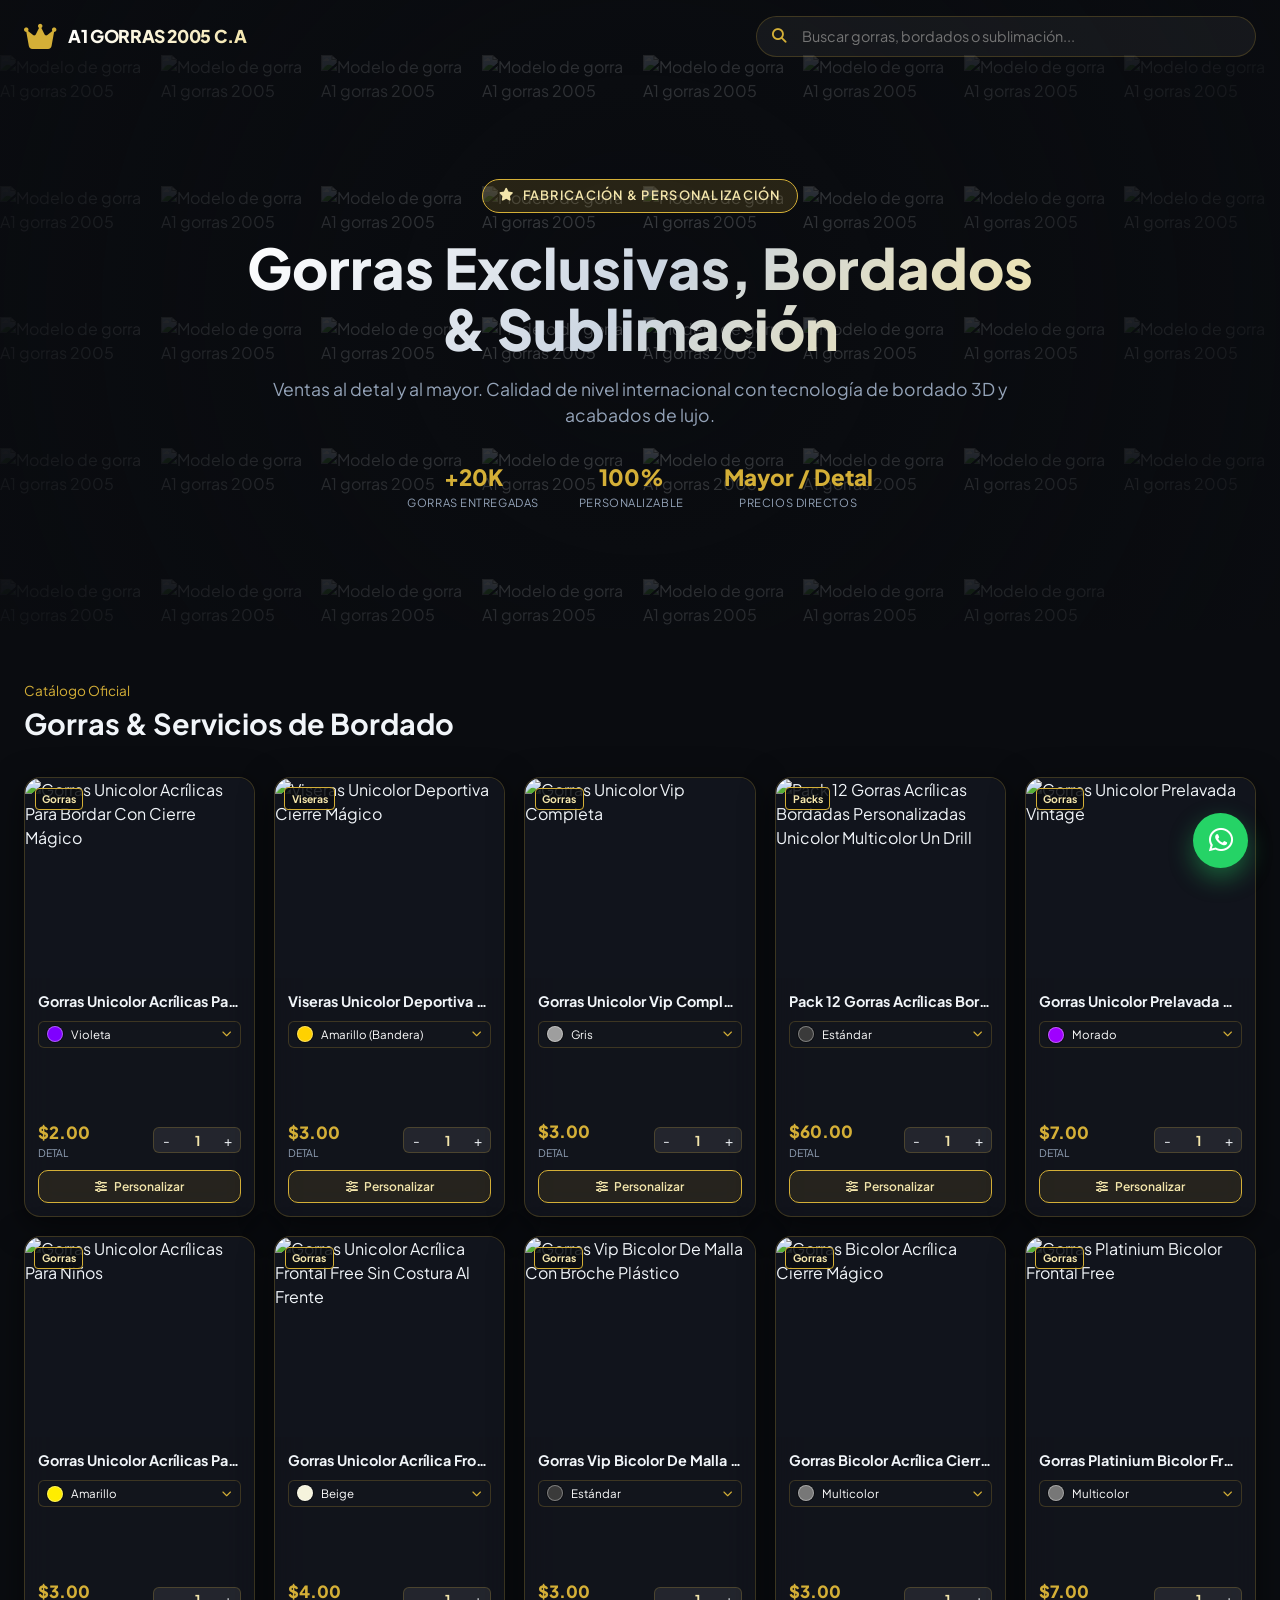
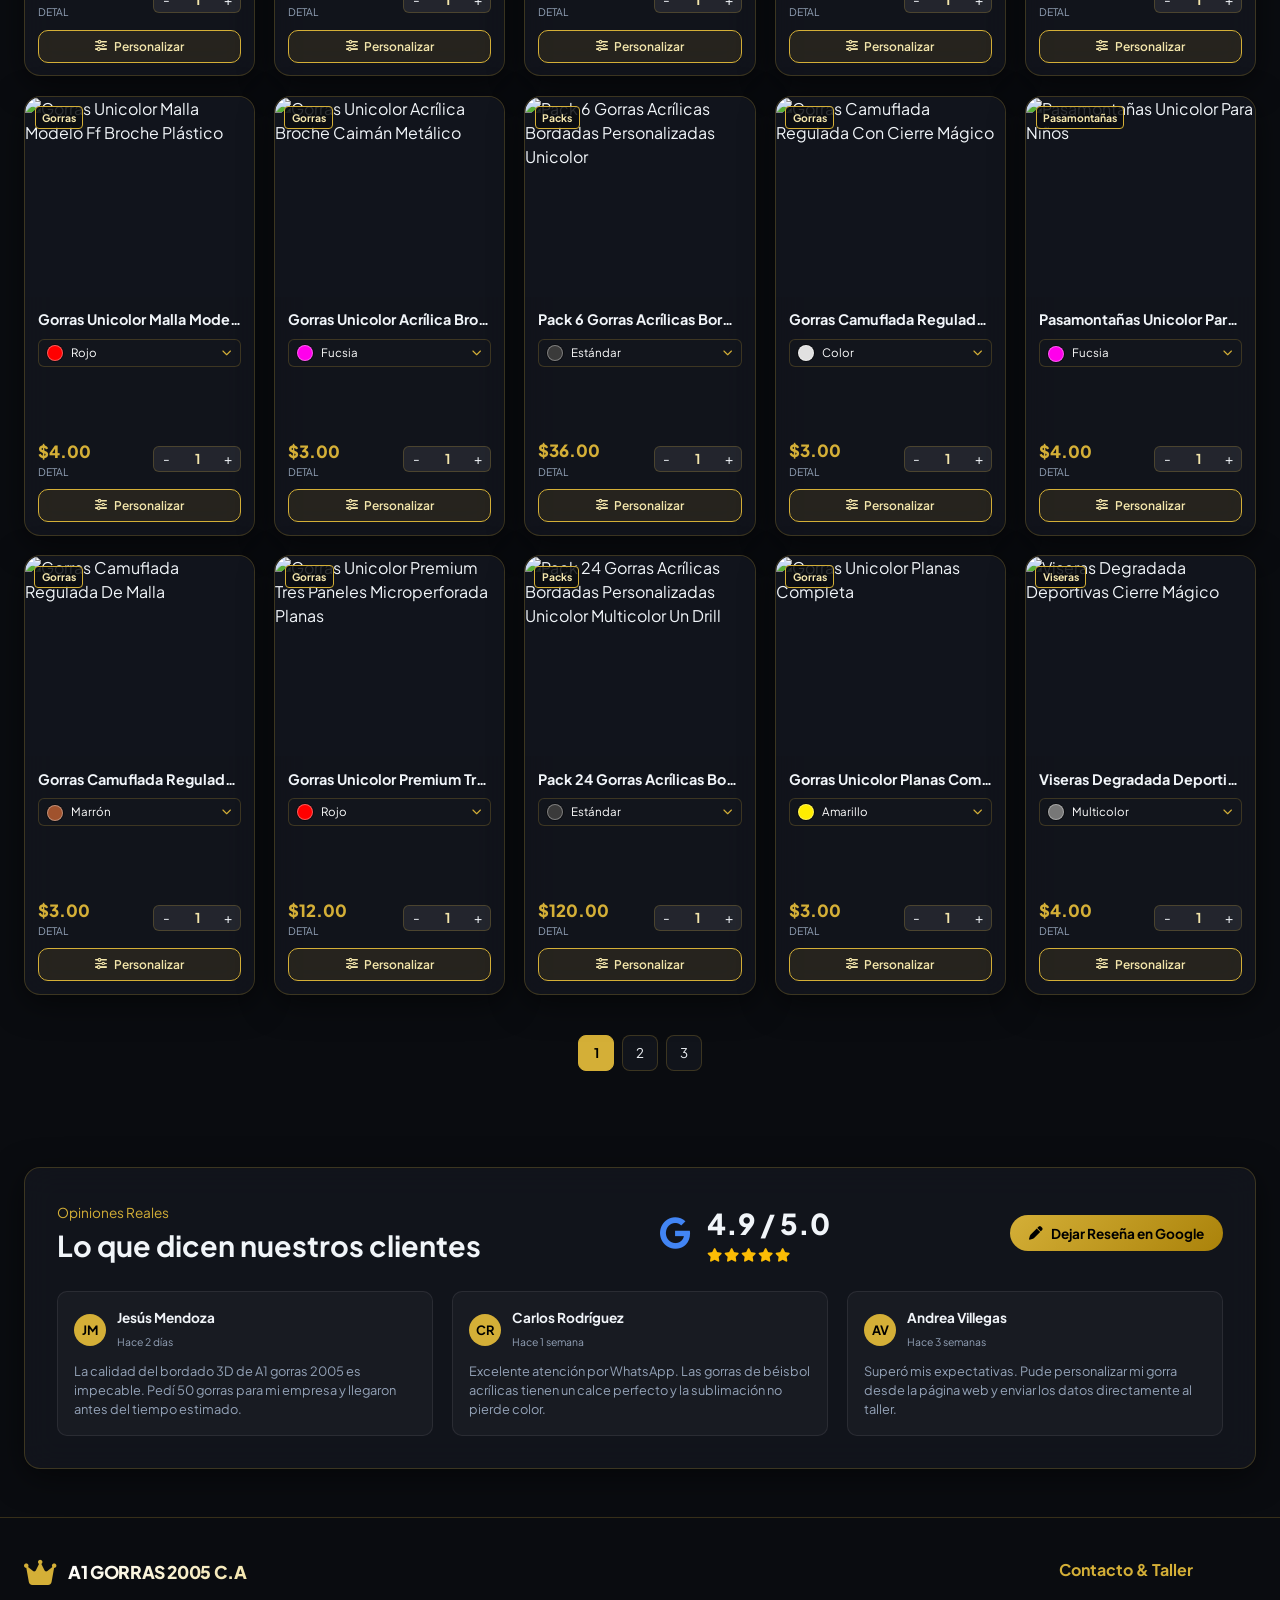
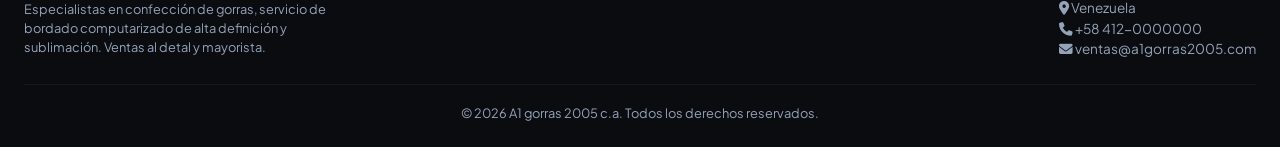
==== index.original.html @ 2a435786 "first commit" ====
<!doctype html>
<html lang="es">
  <head>
    <meta charset="UTF-8" />
    <meta name="viewport" content="width=device-width, initial-scale=1.0" />
    <title>A1 gorras 2005 c.a | Gorras, Bordados y Sublimación</title>
    <link rel="preconnect" href="https://fonts.googleapis.com" />
    <link rel="preconnect" href="https://fonts.gstatic.com" crossorigin />
    <link
      href="https://fonts.googleapis.com/css2?family=Plus+Jakarta+Sans:wght@300;400;500;600;700;800&display=swap"
      rel="stylesheet"
    />
    <link
      rel="stylesheet"
      href="https://cdnjs.cloudflare.com/ajax/libs/font-awesome/6.4.0/css/all.min.css"
    />

    <style>
      :root {
        --bg-deep: #0a0c10;
        --bg-card: rgba(22, 26, 34, 0.65);
        --bg-card-hover: rgba(30, 36, 48, 0.85);
        --gold-primary: #d4af37;
        --gold-light: #f3e5ab;
        --gold-dark: #aa820a;
        --gold-glow: rgba(212, 175, 55, 0.25);
        --glass-border: rgba(212, 175, 55, 0.22);
        --text-main: #f1f5f9;
        --text-muted: #94a3b8;
        --whatsapp-green: #25d366;
        --radius-lg: 16px;
        --radius-md: 10px;
        --transition: all 0.3s cubic-bezier(0.4, 0, 0.2, 1);
      }

      * {
        box-sizing: border-box;
        margin: 0;
        padding: 0;
        font-family: "Plus Jakarta Sans", sans-serif;
      }

      body {
        background-color: var(--bg-deep);
        color: var(--text-main);
        overflow-x: hidden;
        line-height: 1.5;
      }

      /* Glassmorphism Classes */
      .glass-panel {
        background: var(--bg-card);
        backdrop-filter: blur(16px);
        -webkit-backdrop-filter: blur(16px);
        border: 1px solid var(--glass-border);
        box-shadow: 0 8px 32px 0 rgba(0, 0, 0, 0.5);
      }

      /* Header Navigation */
      header {
        position: fixed;
        top: 0;
        left: 0;
        width: 100%;
        z-index: 1000;
        transition: var(--transition);
        padding: 1rem 1.5rem;
      }

      header.scrolled {
        background: rgba(10, 12, 16, 0.9);
        backdrop-filter: blur(20px);
        border-bottom: 1px solid var(--glass-border);
        padding: 0.75rem 1.5rem;
      }

      .nav-container {
        max-width: 1600px;
        margin: 0 auto;
        display: flex;
        align-items: center;
        justify-content: space-between;
        gap: 1.5rem;
      }

      .brand-logo {
        display: flex;
        align-items: center;
        gap: 0.75rem;
        text-decoration: none;
        color: var(--text-main);
        white-space: nowrap;
      }

      .brand-logo i {
        font-size: 1.8rem;
        color: var(--gold-primary);
      }

      .brand-text {
        display: flex;
        flex-direction: column;
        line-height: 1.1;
      }

      .brand-name {
        font-size: 1.1rem;
        font-weight: 800;
        letter-spacing: -0.02em;
        background: linear-gradient(135deg, #fff 0%, var(--gold-light) 100%);
        -webkit-background-clip: text;
        -webkit-text-fill-color: transparent;
        white-space: nowrap;
      }

      /* Search Bar in Header */
      .search-container {
        flex: 1;
        max-width: 500px;
        position: relative;
      }

      .search-input {
        width: 100%;
        padding: 0.65rem 1rem 0.65rem 2.8rem;
        border-radius: 50px;
        background: rgba(255, 255, 255, 0.05);
        border: 1px solid var(--glass-border);
        color: var(--text-main);
        font-size: 0.9rem;
        outline: none;
        transition: var(--transition);
      }

      .search-input:focus {
        background: rgba(255, 255, 255, 0.1);
        border-color: var(--gold-primary);
        box-shadow: 0 0 15px var(--gold-glow);
      }

      .search-icon {
        position: absolute;
        left: 1rem;
        top: 50%;
        transform: translateY(-50%);
        color: var(--gold-primary);
        font-size: 0.9rem;
      }

      .btn-gold {
        background: linear-gradient(
          135deg,
          var(--gold-primary) 0%,
          var(--gold-dark) 100%
        );
        color: #000;
        font-weight: 700;
        padding: 0.6rem 1.2rem;
        border-radius: 50px;
        border: none;
        cursor: pointer;
        text-decoration: none;
        display: inline-flex;
        align-items: center;
        gap: 0.5rem;
        font-size: 0.85rem;
        transition: var(--transition);
      }

      .btn-gold:hover {
        transform: translateY(-2px);
        box-shadow: 0 5px 20px var(--gold-glow);
      }

      /* Hero Section with Parallax Video */
      .hero-section {
        position: relative;
        height: 70vh;
        min-height: 500px;
        display: flex;
        align-items: center;
        justify-content: center;
        overflow: hidden;
        padding-top: 60px;
      }

      .hero-mosaic {
        position: absolute;
        top: -12%;
        left: 0;
        width: 100%;
        height: 124%;
        display: grid;
        grid-template-columns: repeat(8, 1fr);
        grid-template-rows: repeat(6, 1fr);
        gap: 5px;
        opacity: 0.32;
        z-index: 1;
        pointer-events: none;
        will-change: transform;
        transform: translate3d(0, 0, 0);
      }

      .hero-mosaic img {
        width: 100%;
        height: 100%;
        object-fit: cover;
        display: block;
      }

      @media (max-width: 900px) {
        .hero-mosaic {
          grid-template-columns: repeat(5, 1fr);
          grid-template-rows: repeat(10, 1fr);
        }
      }

      @media (max-width: 640px) {
        .hero-mosaic {
          grid-template-columns: repeat(4, 1fr);
          grid-template-rows: repeat(12, 1fr);
        }
      }

      .hero-overlay {
        position: absolute;
        top: 0;
        left: 0;
        width: 100%;
        height: 100%;
        background: radial-gradient(
          circle at center,
          rgba(10, 12, 16, 0.3) 0%,
          rgba(10, 12, 16, 0.9) 100%
        );
        z-index: 2;
      }

      .hero-content {
        position: relative;
        z-index: 3;
        text-align: center;
        max-width: 850px;
        padding: 2rem;
      }

      .badge-premium {
        display: inline-flex;
        align-items: center;
        gap: 0.5rem;
        padding: 0.4rem 1rem;
        border-radius: 50px;
        background: rgba(212, 175, 55, 0.15);
        border: 1px solid var(--gold-primary);
        color: var(--gold-light);
        font-size: 0.8rem;
        font-weight: 600;
        text-transform: uppercase;
        letter-spacing: 0.1em;
        margin-bottom: 1.5rem;
      }

      .hero-title {
        font-size: clamp(2rem, 4.5vw, 3.5rem);
        font-weight: 800;
        line-height: 1.1;
        margin-bottom: 1rem;
        background: linear-gradient(
          135deg,
          #ffffff 0%,
          #cbd5e1 50%,
          var(--gold-light) 100%
        );
        -webkit-background-clip: text;
        -webkit-text-fill-color: transparent;
      }

      .hero-subtitle {
        font-size: clamp(0.9rem, 1.8vw, 1.1rem);
        color: var(--text-muted);
        margin-bottom: 2rem;
        font-weight: 400;
      }

      .hero-stats {
        display: flex;
        justify-content: center;
        gap: 2.5rem;
        margin-top: 1.5rem;
      }

      .stat-item {
        display: flex;
        flex-direction: column;
        align-items: center;
      }

      .stat-number {
        font-size: 1.4rem;
        font-weight: 800;
        color: var(--gold-primary);
      }

      .stat-label {
        font-size: 0.7rem;
        color: var(--text-muted);
        text-transform: uppercase;
        letter-spacing: 0.05em;
      }

      /* Products Section */
      .products-section {
        max-width: 1600px;
        margin: 0 auto;
        padding: 3rem 1.5rem;
      }

      .section-header {
        display: flex;
        justify-content: space-between;
        align-items: flex-end;
        margin-bottom: 2rem;
      }

      .section-title {
        font-size: 1.8rem;
        font-weight: 700;
        color: var(--text-main);
      }

      .section-subtitle {
        font-size: 0.85rem;
        color: var(--gold-primary);
      }

      /* Responsive Grid Config: 5 Columns Desktop / 2 Columns Mobile */
      .products-grid {
        display: grid;
        grid-template-columns: repeat(5, 1fr);
        gap: 1.2rem;
        perspective: 1000px;
      }

      @media (max-width: 1200px) {
        .products-grid {
          grid-template-columns: repeat(4, 1fr);
        }
      }

      @media (max-width: 900px) {
        .products-grid {
          grid-template-columns: repeat(3, 1fr);
        }
      }

      @media (max-width: 640px) {
        .products-grid {
          grid-template-columns: repeat(2, 1fr);
          gap: 0.8rem;
        }
        .products-section {
          padding: 2rem 0.75rem;
        }
        .section-header {
          text-align: center;
          align-items: center;
          flex-direction: column;
        }
      }

      /* Product Card Flip 3D */
      .card-container {
        height: 440px;
        perspective: 1000px;
        position: relative;
      }

      .card-inner {
        position: relative;
        width: 100%;
        height: 100%;
        transition: transform 0.8s cubic-bezier(0.175, 0.885, 0.32, 1.275);
        transform-style: preserve-3d;
        border-radius: var(--radius-lg);
      }

      .card-container.flipped .card-inner {
        transform: rotateY(180deg);
      }

      .card-front,
      .card-back {
        position: absolute;
        width: 100%;
        height: 100%;
        -webkit-backface-visibility: hidden;
        backface-visibility: hidden;
        border-radius: var(--radius-lg);
        overflow: visible;
        display: flex;
        flex-direction: column;
      }

      .card-back {
        transform: rotateY(180deg);
        padding: 1rem;
        justify-content: space-between;
        background: rgba(15, 18, 25, 0.98);
      }

      .product-image-box {
        position: relative;
        height: 200px;
        width: 100%;
        overflow: hidden;
        border-radius: var(--radius-lg) var(--radius-lg) 0 0;
        background: #11141c;
      }

      .product-image-box img {
        width: 100%;
        height: 100%;
        object-fit: cover;
        transition: var(--transition);
      }

      .card-container:hover .product-image-box img {
        transform: scale(1.08);
      }

      .badge-tag {
        position: absolute;
        top: 0.6rem;
        left: 0.6rem;
        background: rgba(10, 12, 16, 0.85);
        border: 1px solid var(--gold-primary);
        color: var(--gold-light);
        padding: 0.15rem 0.4rem;
        border-radius: 4px;
        font-size: 0.65rem;
        font-weight: 700;
      }

      .product-details {
        padding: 0.8rem;
        display: flex;
        flex-direction: column;
        flex: 1;
        justify-content: space-between;
      }

      .product-title {
        font-size: 0.9rem;
        font-weight: 700;
        margin-bottom: 0.3rem;
        white-space: nowrap;
        overflow: hidden;
        text-overflow: ellipsis;
      }

      .color-dropdown {
        position: relative;
        margin: 0.5rem 0;
      }

      .color-swatch {
        width: 22px;
        height: 22px;
        border-radius: 50%;
        flex-shrink: 0;
        border: 2px solid rgba(255, 255, 255, 0.35);
        box-shadow: 0 0 0 1px rgba(0, 0, 0, 0.5);
        transition: var(--transition);
      }

      .color-swatch--sm {
        width: 16px;
        height: 16px;
        border-width: 1px;
      }

      .color-dropdown-toggle {
        width: 100%;
        display: flex;
        align-items: center;
        gap: 0.5rem;
        background-color: #12151c;
        border: 1px solid var(--glass-border);
        border-radius: 6px;
        padding: 0.3rem 0.5rem;
        color: #fff;
        font-size: 0.72rem;
        cursor: pointer;
        outline: none;
        transition: var(--transition);
      }

      .color-dropdown-toggle:hover,
      .color-dropdown.open .color-dropdown-toggle {
        border-color: var(--gold-primary);
        box-shadow: 0 0 8px var(--gold-glow);
      }

      .color-dropdown-label {
        flex: 1;
        text-align: left;
        white-space: nowrap;
        overflow: hidden;
        text-overflow: ellipsis;
      }

      .color-dropdown-caret {
        font-size: 0.62rem;
        color: var(--gold-primary);
        transition: transform 0.2s;
      }

      .color-dropdown.open .color-dropdown-caret {
        transform: rotate(180deg);
      }

      .color-dropdown-menu {
        position: absolute;
        top: calc(100% + 4px);
        left: 0;
        right: 0;
        z-index: 5000;
        max-height: 240px;
        overflow-y: auto;
        background: #12151c;
        border: 1px solid var(--gold-primary);
        border-radius: 8px;
        box-shadow: 0 12px 30px rgba(0, 0, 0, 0.7);
        display: none;
        padding: 0.25rem;
      }

      .color-dropdown-menu.open {
        display: block;
      }

      .color-option {
        display: flex;
        align-items: center;
        gap: 0.5rem;
        padding: 0.35rem 0.45rem;
        border-radius: 5px;
        cursor: pointer;
        font-size: 0.72rem;
        color: #e2e8f0;
        transition: background 0.15s;
      }

      .color-option:hover {
        background: rgba(212, 175, 55, 0.15);
      }

      .color-option.active {
        background: rgba(212, 175, 55, 0.22);
        color: #fff;
      }

      .color-option-name {
        flex: 1;
        text-align: left;
      }

      .color-option-check {
        font-size: 0.6rem;
        color: var(--gold-primary);
        opacity: 0;
      }

      .color-option.active .color-option-check {
        opacity: 1;
      }

      .price-row {
        display: flex;
        justify-content: space-between;
        align-items: center;
        margin-top: 0.3rem;
      }

      .price-box {
        display: flex;
        flex-direction: column;
      }

      .price-value {
        font-size: 1.05rem;
        font-weight: 800;
        color: var(--gold-primary);
      }

      .price-type {
        font-size: 0.65rem;
        color: var(--text-muted);
        text-transform: uppercase;
      }

      /* Qty Input */
      .qty-picker {
        display: flex;
        align-items: center;
        background: rgba(255, 255, 255, 0.08);
        border-radius: 6px;
        border: 1px solid var(--glass-border);
        overflow: hidden;
      }

      .qty-btn {
        background: none;
        border: none;
        color: var(--text-main);
        width: 24px;
        height: 24px;
        cursor: pointer;
        font-size: 0.85rem;
        display: flex;
        align-items: center;
        justify-content: center;
        transition: var(--transition);
      }

      .qty-btn:hover {
        background: rgba(212, 175, 55, 0.2);
        color: var(--gold-light);
      }

      .qty-input {
        width: 38px;
        height: 24px;
        background: transparent;
        border: none;
        color: var(--gold-light);
        font-size: 0.85rem;
        font-weight: 700;
        text-align: center;
        outline: none;
        -moz-appearance: textfield;
      }

      .qty-input::-webkit-outer-spin-button,
      .qty-input::-webkit-inner-spin-button {
        -webkit-appearance: none;
        margin: 0;
      }

      .btn-flip {
        width: 100%;
        margin-top: 0.6rem;
        background: rgba(212, 175, 55, 0.1);
        border: 1px solid var(--gold-primary);
        color: var(--gold-light);
        padding: 0.5rem;
        border-radius: var(--radius-md);
        font-weight: 600;
        font-size: 0.75rem;
        cursor: pointer;
        display: flex;
        align-items: center;
        justify-content: center;
        gap: 0.4rem;
        transition: var(--transition);
      }

      .btn-flip:hover {
        background: var(--gold-primary);
        color: #000;
      }

      /* Back Card Form & Select Options */
      .custom-form {
        display: flex;
        flex-direction: column;
        gap: 0.6rem;
        text-align: left;
      }

      .form-title {
        font-size: 0.85rem;
        font-weight: 700;
        color: var(--gold-primary);
        border-bottom: 1px solid var(--glass-border);
        padding-bottom: 0.3rem;
      }

      .form-group {
        display: flex;
        flex-direction: column;
        gap: 0.2rem;
      }

      .form-group label {
        font-size: 0.68rem;
        color: var(--text-muted);
      }

      .form-control {
        background-color: #161a22;
        border: 1px solid var(--gold-primary);
        border-radius: 6px;
        padding: 0.4rem 0.6rem;
        color: #ffffff;
        font-size: 0.78rem;
        outline: none;
        transition: var(--transition);
        width: 100%;
      }

      select.form-control {
        appearance: auto;
        -webkit-appearance: listbox;
        color: #ffffff;
        background-color: #12151c;
        cursor: pointer;
      }

      select.form-control option {
        background-color: #12151c;
        color: #ffffff;
        padding: 0.4rem;
      }

      .btn-ws-send {
        background: #25d366;
        color: #000;
        font-weight: 700;
        border: none;
        padding: 0.6rem;
        border-radius: var(--radius-md);
        cursor: pointer;
        display: flex;
        align-items: center;
        justify-content: center;
        gap: 0.4rem;
        font-size: 0.8rem;
        transition: var(--transition);
        margin-top: 0.3rem;
      }

      .btn-ws-send:hover {
        background: #1ebc57;
        box-shadow: 0 0 15px rgba(37, 211, 102, 0.4);
      }

      .btn-cancel {
        background: transparent;
        border: none;
        color: var(--text-muted);
        font-size: 0.7rem;
        cursor: pointer;
        text-align: center;
        margin-top: 0.2rem;
      }

      /* Pagination */
      .pagination-container {
        display: flex;
        justify-content: center;
        align-items: center;
        gap: 0.5rem;
        margin-top: 2.5rem;
      }

      .page-btn {
        width: 36px;
        height: 36px;
        border-radius: 8px;
        background: var(--bg-card);
        border: 1px solid var(--glass-border);
        color: var(--text-main);
        display: flex;
        align-items: center;
        justify-content: center;
        cursor: pointer;
        transition: var(--transition);
      }

      .page-btn.active,
      .page-btn:hover {
        background: var(--gold-primary);
        color: #000;
        border-color: var(--gold-primary);
        font-weight: 700;
      }

      /* Google Reviews Section */
      .reviews-section {
        max-width: 1600px;
        margin: 3rem auto;
        padding: 0 1.5rem;
      }

      .reviews-card {
        padding: 2rem;
        border-radius: var(--radius-lg);
        display: flex;
        flex-direction: column;
        gap: 1.5rem;
      }

      .reviews-header {
        display: flex;
        justify-content: space-between;
        align-items: center;
        flex-wrap: wrap;
        gap: 1.2rem;
      }

      .google-rating {
        display: flex;
        align-items: center;
        gap: 1rem;
      }

      .google-icon {
        font-size: 2rem;
        color: #4285f4;
      }

      .rating-score {
        font-size: 1.8rem;
        font-weight: 800;
      }

      .stars {
        color: #fbbc05;
        font-size: 0.85rem;
      }

      .reviews-grid {
        display: grid;
        grid-template-columns: repeat(auto-fit, minmax(260px, 1fr));
        gap: 1.2rem;
      }

      .review-item {
        background: rgba(255, 255, 255, 0.03);
        border: 1px solid rgba(255, 255, 255, 0.08);
        border-radius: var(--radius-md);
        padding: 1rem;
      }

      .review-user {
        display: flex;
        align-items: center;
        gap: 0.7rem;
        margin-bottom: 0.6rem;
      }

      .user-avatar {
        width: 32px;
        height: 32px;
        border-radius: 50%;
        background: var(--gold-primary);
        color: #000;
        display: flex;
        align-items: center;
        justify-content: center;
        font-weight: 700;
        font-size: 0.8rem;
      }

      .user-meta h4 {
        font-size: 0.85rem;
      }

      .user-meta span {
        font-size: 0.65rem;
        color: var(--text-muted);
      }

      .review-text {
        font-size: 0.8rem;
        color: var(--text-muted);
      }

      /* Floating WhatsApp Button */
      .whatsapp-float {
        position: fixed;
        bottom: 2rem;
        right: 2rem;
        width: 55px;
        height: 55px;
        background: var(--whatsapp-green);
        color: #fff;
        border-radius: 50%;
        display: flex;
        align-items: center;
        justify-content: center;
        font-size: 1.7rem;
        box-shadow: 0 10px 25px rgba(37, 211, 102, 0.4);
        z-index: 999;
        text-decoration: none;
        transition: var(--transition);
        animation: pulse 2s infinite;
      }

      .whatsapp-float:hover {
        transform: scale(1.1);
      }

      @keyframes pulse {
        0% {
          box-shadow: 0 0 0 0 rgba(37, 211, 102, 0.7);
        }
        70% {
          box-shadow: 0 0 0 15px rgba(37, 211, 102, 0);
        }
        100% {
          box-shadow: 0 0 0 0 rgba(37, 211, 102, 0);
        }
      }

      /* Footer */
      footer {
        border-top: 1px solid var(--glass-border);
        padding: 2.5rem 1.5rem 1.5rem;
        background: rgba(10, 12, 16, 0.95);
        margin-top: 3rem;
      }

      .footer-content {
        max-width: 1600px;
        margin: 0 auto;
        display: flex;
        justify-content: space-between;
        flex-wrap: wrap;
        gap: 2rem;
        margin-bottom: 1.5rem;
      }

      .footer-brand {
        max-width: 320px;
      }

      .footer-brand p {
        color: var(--text-muted);
        font-size: 0.8rem;
        margin-top: 0.8rem;
      }

      .footer-bottom {
        max-width: 1600px;
        margin: 0 auto;
        border-top: 1px solid rgba(255, 255, 255, 0.05);
        padding-top: 1.2rem;
        display: flex;
        justify-content: center;
        align-items: center;
        text-align: center;
        font-size: 0.8rem;
        color: var(--text-muted);
      }

      /* Modal Review */
      .modal-overlay {
        position: fixed;
        top: 0;
        left: 0;
        width: 100%;
        height: 100%;
        background: rgba(0, 0, 0, 0.8);
        backdrop-filter: blur(8px);
        z-index: 2000;
        display: none;
        align-items: center;
        justify-content: center;
      }

      .modal-card {
        width: 90%;
        max-width: 420px;
        padding: 1.8rem;
        border-radius: var(--radius-lg);
      }

      @media (max-width: 768px) {
        .nav-container {
          flex-wrap: wrap;
        }
        .search-container {
          order: 3;
          width: 100%;
          max-width: 100%;
        }
        .hero-stats {
          gap: 1.2rem;
        }
      }
    </style>
  </head>
  <body>
    <!-- Header Navigation -->
    <header id="navbar">
      <div class="nav-container">
        <a href="#" class="brand-logo">
          <i class="fa-solid fa-crown"></i>
          <div class="brand-text">
            <span class="brand-name">A1 GORRAS 2005 C.A</span>
          </div>
        </a>

        <!-- Search Bar in navbar -->
        <div class="search-container">
          <i class="fa-solid fa-magnifying-glass search-icon"></i>
          <input
            type="text"
            id="searchInput"
            class="search-input"
            placeholder="Buscar gorras, bordados o sublimación..."
          />
        </div>
      </div>
    </header>

    <!-- Hero Section with Parallax Mosaic of All Models -->
    <section class="hero-section" id="heroSection">
      <div class="hero-mosaic" id="heroMosaic"></div>
      <div class="hero-overlay"></div>
      <div class="hero-content">
        <div class="badge-premium">
          <i class="fa-solid fa-star"></i> Fabricación & Personalización
        </div>
        <h1 class="hero-title">Gorras Exclusivas, Bordados & Sublimación</h1>
        <p class="hero-subtitle">
          Ventas al detal y al mayor. Calidad de nivel internacional con
          tecnología de bordado 3D y acabados de lujo.
        </p>

        <div class="hero-stats">
          <div class="stat-item">
            <span class="stat-number">+20K</span>
            <span class="stat-label">Gorras Entregadas</span>
          </div>
          <div class="stat-item">
            <span class="stat-number">100%</span>
            <span class="stat-label">Personalizable</span>
          </div>
          <div class="stat-item">
            <span class="stat-number">Mayor / Detal</span>
            <span class="stat-label">Precios Directos</span>
          </div>
        </div>
      </div>
    </section>

    <!-- Main Products Container -->
    <section class="products-section">
      <div class="section-header">
        <div>
          <span class="section-subtitle">Catálogo Oficial</span>
          <h2 class="section-title">Gorras & Servicios de Bordado</h2>
        </div>
      </div>

      <div class="products-grid" id="productsGrid">
        <!-- Dynamic Product Cards Injected by JS -->
      </div>

      <!-- Pagination (Max 20 Cards) -->
      <div class="pagination-container" id="pagination">
        <!-- Page buttons injected by JS -->
      </div>
    </section>

    <!-- Google Reviews Section -->
    <section class="reviews-section">
      <div class="reviews-card glass-panel">
        <div class="reviews-header">
          <div>
            <span class="section-subtitle">Opiniones Reales</span>
            <h2 class="section-title">Lo que dicen nuestros clientes</h2>
          </div>
          <div class="google-rating">
            <i class="fa-brands fa-google google-icon"></i>
            <div>
              <div class="rating-score">4.9 / 5.0</div>
              <div class="stars">
                <i class="fa-solid fa-star"></i>
                <i class="fa-solid fa-star"></i>
                <i class="fa-solid fa-star"></i>
                <i class="fa-solid fa-star"></i>
                <i class="fa-solid fa-star"></i>
              </div>
            </div>
          </div>
          <button class="btn-gold" id="openReviewModal">
            <i class="fa-solid fa-pen"></i> Dejar Reseña en Google
          </button>
        </div>

        <div class="reviews-grid" id="reviewsGrid">
          <div class="review-item">
            <div class="review-user">
              <div class="user-avatar">JM</div>
              <div class="user-meta">
                <h4>Jesús Mendoza</h4>
                <span>Hace 2 días</span>
              </div>
            </div>
            <p class="review-text">
              La calidad del bordado 3D de A1 gorras 2005 es impecable. Pedí 50
              gorras para mi empresa y llegaron antes del tiempo estimado.
            </p>
          </div>
          <div class="review-item">
            <div class="review-user">
              <div class="user-avatar">CR</div>
              <div class="user-meta">
                <h4>Carlos Rodríguez</h4>
                <span>Hace 1 semana</span>
              </div>
            </div>
            <p class="review-text">
              Excelente atención por WhatsApp. Las gorras de béisbol acrílicas
              tienen un calce perfecto y la sublimación no pierde color.
            </p>
          </div>
          <div class="review-item">
            <div class="review-user">
              <div class="user-avatar">AV</div>
              <div class="user-meta">
                <h4>Andrea Villegas</h4>
                <span>Hace 3 semanas</span>
              </div>
            </div>
            <p class="review-text">
              Superó mis expectativas. Pude personalizar mi gorra desde la
              página web y enviar los datos directamente al taller.
            </p>
          </div>
        </div>
      </div>
    </section>

    <!-- Floating WhatsApp CTA -->
    <a
      href="https://wa.me/584120000000?text=Hola%20A1%20gorras%202005%20c.a,%20quisiera%20consultar%20por%20un%20pedido"
      class="whatsapp-float"
      target="_blank"
      title="Contactar por WhatsApp"
    >
      <i class="fa-brands fa-whatsapp"></i>
    </a>

    <!-- Footer -->
    <footer>
      <div class="footer-content">
        <div class="footer-brand">
          <a href="#" class="brand-logo">
            <i class="fa-solid fa-crown"></i>
            <div class="brand-text">
              <span class="brand-name">A1 GORRAS 2005 C.A</span>
            </div>
          </a>
          <p>
            Especialistas en confección de gorras, servicio de bordado
            computarizado de alta definición y sublimación. Ventas al detal y
            mayorista.
          </p>
        </div>
        <div>
          <h4 style="color: var(--gold-primary); margin-bottom: 1rem">
            Contacto & Taller
          </h4>
          <p style="color: var(--text-muted); font-size: 0.85rem">
            <i class="fa-solid fa-location-dot"></i> Venezuela
          </p>
          <p style="color: var(--text-muted); font-size: 0.85rem">
            <i class="fa-solid fa-phone"></i> +58 412-0000000
          </p>
          <p style="color: var(--text-muted); font-size: 0.85rem">
            <i class="fa-solid fa-envelope"></i> ventas@a1gorras2005.com
          </p>
        </div>
      </div>
      <div class="footer-bottom">
        <p>© 2026 A1 gorras 2005 c.a. Todos los derechos reservados.</p>
      </div>
    </footer>

    <!-- Review Modal -->
    <div class="modal-overlay" id="reviewModal">
      <div class="modal-card glass-panel">
        <h3 class="form-title" style="margin-bottom: 1rem">
          Escribir Reseña para Google
        </h3>
        <form id="reviewForm" class="custom-form">
          <div class="form-group">
            <label>Nombre Completo</label>
            <input
              type="text"
              id="revName"
              class="form-control"
              required
              placeholder="Tu nombre"
            />
          </div>
          <div class="form-group">
            <label>Calificación</label>
            <select id="revStars" class="form-control">
              <option value="5">⭐⭐⭐⭐⭐ (5/5)</option>
              <option value="4">⭐⭐⭐⭐ (4/5)</option>
            </select>
          </div>
          <div class="form-group">
            <label>Tu Comentario</label>
            <textarea
              id="revComment"
              class="form-control"
              rows="3"
              required
              placeholder="Cuenta tu experiencia con A1 gorras 2005 c.a..."
            ></textarea>
          </div>
          <button
            type="submit"
            class="btn-gold"
            style="width: 100%; margin-top: 0.5rem"
          >
            Publicar Reseña
          </button>
          <button type="button" class="btn-cancel" id="closeReviewModal">
            Cancelar
          </button>
        </form>
      </div>
    </div>

    <!-- Script Application -->
    <script>
      const productsData = [
  {
    "id": "G-01",
    "title": "Gorras Unicolor Acrílicas Para Bordar Con Cierre Mágico",
    "priceDetal": 2,
    "priceMayor": 1.4,
    "category": "Gorras",
    "colorCount": 30,
    "url": "https://articulo.mercadolibre.com.ve/MLV-977064658-gorras-unicolor-acrilicas-para-bordar-con-cierre-magico-_JM?searchVariation=199073162543",
    "colors": [
      {
        "name": "Violeta",
        "hex": "#7F00FF",
        "image": "https://http2.mlstatic.com/D_NQ_NP_2X_920830-MLV108725125844_032026-F.webp"
      },
      {
        "name": "Aguamarina",
        "hex": "#7FFFD4",
        "image": "https://http2.mlstatic.com/D_NQ_NP_2X_741416-MLV112332531861_052026-F.webp"
      },
      {
        "name": "Amarillo",
        "hex": "#FFED00",
        "image": "https://http2.mlstatic.com/D_NQ_NP_2X_698338-MLV108725991106_032026-F.webp"
      },
      {
        "name": "Amarillo (Bandera)",
        "hex": "#FFD100",
        "image": "https://http2.mlstatic.com/D_NQ_NP_2X_877946-MLV109549894757_032026-F.webp"
      },
      {
        "name": "Amarillo Caterpila",
        "hex": "#FFC72C",
        "image": "https://http2.mlstatic.com/D_NQ_NP_2X_904053-MLV108735444036_032026-F.webp"
      },
      {
        "name": "Amarillo Neón",
        "hex": "#FFF01F",
        "image": "https://http2.mlstatic.com/D_NQ_NP_2X_898582-MLV108732578926_032026-F.webp"
      },
      {
        "name": "Azul rey",
        "hex": "#1E3FBF",
        "image": "https://http2.mlstatic.com/D_NQ_NP_2X_850646-MLV108728560308_032026-F.webp"
      },
      {
        "name": "Azul Turquesa",
        "hex": "#30C0C0",
        "image": "https://http2.mlstatic.com/D_NQ_NP_2X_982109-MLV109549963609_032026-F.webp"
      },
      {
        "name": "Beige claro",
        "hex": "#F7F4E3",
        "image": "https://http2.mlstatic.com/D_NQ_NP_2X_754845-MLV108732441008_032026-F.webp"
      },
      {
        "name": "Beige oscuro",
        "hex": "#D9CFA5",
        "image": "https://http2.mlstatic.com/D_NQ_NP_2X_645162-MLV108732427548_032026-F.webp"
      },
      {
        "name": "Blanco",
        "hex": "#FFFFFF",
        "image": "https://http2.mlstatic.com/D_NQ_NP_2X_981583-MLV109540967177_032026-F.webp"
      },
      {
        "name": "Celeste",
        "hex": "#87CEEB",
        "image": "https://http2.mlstatic.com/D_NQ_NP_2X_797926-MLV108735940592_032026-F.webp"
      },
      {
        "name": "Fucsia",
        "hex": "#FF00EC",
        "image": "https://http2.mlstatic.com/D_NQ_NP_2X_826096-MLV109540971491_032026-F.webp"
      },
      {
        "name": "Gris",
        "hex": "#9E9E9E",
        "image": "https://http2.mlstatic.com/D_NQ_NP_2X_641486-MLV109552168745_032026-F.webp"
      },
      {
        "name": "Gris oscuro",
        "hex": "#555555",
        "image": "https://http2.mlstatic.com/D_NQ_NP_2X_868097-MLV108730518356_032026-F.webp"
      },
      {
        "name": "Lila",
        "hex": "#CC87FF",
        "image": "https://http2.mlstatic.com/D_NQ_NP_2X_729714-MLV108732578828_032026-F.webp"
      },
      {
        "name": "Marrón oscuro",
        "hex": "#6B4226",
        "image": "https://http2.mlstatic.com/D_NQ_NP_2X_887944-MLV108732702944_032026-F.webp"
      },
      {
        "name": "Mostaza",
        "hex": "#D4A017",
        "image": "https://http2.mlstatic.com/D_NQ_NP_2X_615282-MLV109545302521_032026-F.webp"
      },
      {
        "name": "Naranja",
        "hex": "#FF8C00",
        "image": "https://http2.mlstatic.com/D_NQ_NP_2X_852214-MLV108735442584_032026-F.webp"
      },
      {
        "name": "Naranja ladrillo",
        "hex": "#CC5500",
        "image": "https://http2.mlstatic.com/D_NQ_NP_2X_717769-MLV108730461908_032026-F.webp"
      },
      {
        "name": "Naranja neón",
        "hex": "#FF5F1F",
        "image": "https://http2.mlstatic.com/D_NQ_NP_2X_757806-MLV109551027313_032026-F.webp"
      },
      {
        "name": "Negro",
        "hex": "#111111",
        "image": "https://http2.mlstatic.com/D_NQ_NP_2X_663328-MLV111297503194_052026-F.webp"
      },
      {
        "name": "Rojo",
        "hex": "#FF0000",
        "image": "https://http2.mlstatic.com/D_NQ_NP_2X_766753-MLV108730613330_032026-F.webp"
      },
      {
        "name": "Rosa",
        "hex": "#FCB1BE",
        "image": "https://http2.mlstatic.com/D_NQ_NP_2X_750458-MLV108725901456_032026-F.webp"
      },
      {
        "name": "Verde Brasil",
        "hex": "#009739",
        "image": "https://http2.mlstatic.com/D_NQ_NP_2X_941819-MLV112334584717_052026-F.webp"
      },
      {
        "name": "Verde manzana",
        "hex": "#8DB600",
        "image": "https://http2.mlstatic.com/D_NQ_NP_2X_638681-MLV109549834139_032026-F.webp"
      },
      {
        "name": "Verde neón",
        "hex": "#39FF14",
        "image": "https://http2.mlstatic.com/D_NQ_NP_2X_761276-MLV108725922512_032026-F.webp"
      },
      {
        "name": "Verde oliva",
        "hex": "#6B8E23",
        "image": "https://http2.mlstatic.com/D_NQ_NP_2X_881391-MLV108730613812_032026-F.webp"
      },
      {
        "name": "Verde oscuro",
        "hex": "#003D00",
        "image": "https://http2.mlstatic.com/D_NQ_NP_2X_604095-MLV108730620604_032026-F.webp"
      },
      {
        "name": "Vino tinto",
        "hex": "#722F37",
        "image": "https://http2.mlstatic.com/D_NQ_NP_2X_951366-MLV110279173047_042026-F.webp"
      }
    ]
  },
  {
    "id": "G-02",
    "title": "Viseras Unicolor Deportiva Cierre Mágico",
    "priceDetal": 3,
    "priceMayor": 2.1,
    "category": "Viseras",
    "colorCount": 10,
    "url": "https://articulo.mercadolibre.com.ve/MLV-985137718-viseras-unicolor-deportiva-cierre-magico-_JM?searchVariation=192166946306",
    "colors": [
      {
        "name": "Amarillo (Bandera)",
        "hex": "#FFD100",
        "image": "https://http2.mlstatic.com/D_NQ_NP_2X_711884-MLV109633773135_032026-F.webp"
      },
      {
        "name": "Celeste",
        "hex": "#87CEEB",
        "image": "https://http2.mlstatic.com/D_NQ_NP_2X_828434-MLV109632170499_032026-F.webp"
      },
      {
        "name": "Fucsia",
        "hex": "#FF00EC",
        "image": "https://http2.mlstatic.com/D_NQ_NP_2X_891840-MLV108812987186_032026-F.webp"
      },
      {
        "name": "Gris",
        "hex": "#9E9E9E",
        "image": "https://http2.mlstatic.com/D_NQ_NP_2X_630342-MLV109631385207_032026-F.webp"
      },
      {
        "name": "Lila",
        "hex": "#CC87FF",
        "image": "https://http2.mlstatic.com/D_NQ_NP_2X_758883-MLV109632644659_032026-F.webp"
      },
      {
        "name": "Morado",
        "hex": "#9F00FF",
        "image": "https://http2.mlstatic.com/D_NQ_NP_2X_772381-MLV109632645763_032026-F.webp"
      },
      {
        "name": "Naranja",
        "hex": "#FF8C00",
        "image": "https://http2.mlstatic.com/D_NQ_NP_2X_772199-MLV108862875144_032026-F.webp"
      },
      {
        "name": "Rojo",
        "hex": "#FF0000",
        "image": "https://http2.mlstatic.com/D_NQ_NP_2X_827929-MLV108858939734_032026-F.webp"
      },
      {
        "name": "Verde neón",
        "hex": "#39FF14",
        "image": "https://http2.mlstatic.com/D_NQ_NP_2X_895729-MLV110236029179_042026-F.webp"
      },
      {
        "name": "Verde oscuro",
        "hex": "#003D00",
        "image": "https://http2.mlstatic.com/D_NQ_NP_2X_689560-MLV109632200151_032026-F.webp"
      }
    ]
  },
  {
    "id": "G-03",
    "title": "Gorras Unicolor Vip Completa",
    "priceDetal": 3,
    "priceMayor": 2.1,
    "category": "Gorras",
    "colorCount": 4,
    "url": "https://articulo.mercadolibre.com.ve/MLV-1007588924-gorras-unicolor-vip-completa-_JM?searchVariation=193415915010",
    "colors": [
      {
        "name": "Gris",
        "hex": "#9E9E9E",
        "image": "https://http2.mlstatic.com/D_NQ_NP_2X_921952-MLV110670120151_042026-F.webp"
      },
      {
        "name": "Gris oscuro",
        "hex": "#555555",
        "image": "https://http2.mlstatic.com/D_NQ_NP_2X_934463-MLV109776598684_042026-F.webp"
      },
      {
        "name": "Marrón",
        "hex": "#A0522D",
        "image": "https://http2.mlstatic.com/D_NQ_NP_2X_629349-MLV110668959527_042026-F.webp"
      },
      {
        "name": "Verde",
        "hex": "#0DA600",
        "image": "https://http2.mlstatic.com/D_NQ_NP_2X_861862-MLV109776597972_042026-F.webp"
      }
    ]
  },
  {
    "id": "G-04",
    "title": "Pack 12 Gorras Acrílicas Bordadas Personalizadas Unicolor Multicolor Un Drill",
    "priceDetal": 60,
    "priceMayor": 42,
    "category": "Packs",
    "colorCount": 1,
    "url": "https://articulo.mercadolibre.com.ve/MLV-777260171-pack-12-gorras-acrilicas-bordadas-personalizadas-unicolor-multicolor-un-drill-_JM",
    "colors": [
      {
        "name": "Estándar",
        "hex": "#3a3a3a",
        "image": "https://http2.mlstatic.com/D_NQ_NP_2X_896103-MLV112812832893_062026-F.webp"
      }
    ]
  },
  {
    "id": "G-05",
    "title": "Gorras Unicolor Prelavada Vintage",
    "priceDetal": 7,
    "priceMayor": 4.9,
    "category": "Gorras",
    "colorCount": 12,
    "url": "https://articulo.mercadolibre.com.ve/MLV-1013907674-gorras-unicolor-prelavada-vintage-_JM?searchVariation=206648131463",
    "colors": [
      {
        "name": "Morado",
        "hex": "#9F00FF",
        "image": "https://http2.mlstatic.com/D_NQ_NP_2X_829026-MLV115305802122_082026-F.webp"
      },
      {
        "name": "Celeste",
        "hex": "#87CEEB",
        "image": "https://http2.mlstatic.com/D_NQ_NP_2X_938645-MLV116977381143_082026-F.webp"
      },
      {
        "name": "Gris",
        "hex": "#9E9E9E",
        "image": "https://http2.mlstatic.com/D_NQ_NP_2X_834119-MLV116714560925_082026-F.webp"
      },
      {
        "name": "Gris oscuro",
        "hex": "#555555",
        "image": "https://http2.mlstatic.com/D_NQ_NP_2X_838288-MLV113406775907_062026-F.webp"
      },
      {
        "name": "Ladrillo",
        "hex": "#B03A2E",
        "image": "https://http2.mlstatic.com/D_NQ_NP_2X_631098-MLV115306267258_082026-F.webp"
      },
      {
        "name": "Marrón",
        "hex": "#A0522D",
        "image": "https://http2.mlstatic.com/D_NQ_NP_2X_891978-MLV115540388804_082026-F.webp"
      },
      {
        "name": "Naranja",
        "hex": "#FF8C00",
        "image": "https://http2.mlstatic.com/D_NQ_NP_2X_858563-MLV116715279279_082026-F.webp"
      },
      {
        "name": "Rojo claro",
        "hex": "#FF6B6B",
        "image": "https://http2.mlstatic.com/D_NQ_NP_2X_711474-MLV116714016839_082026-F.webp"
      },
      {
        "name": "Rosa",
        "hex": "#FCB1BE",
        "image": "https://http2.mlstatic.com/D_NQ_NP_2X_838263-MLV115306051796_082026-F.webp"
      },
      {
        "name": "Verde",
        "hex": "#0DA600",
        "image": "https://http2.mlstatic.com/D_NQ_NP_2X_745683-MLV116977467255_082026-F.webp"
      },
      {
        "name": "Verde claro",
        "hex": "#7CFC00",
        "image": "https://http2.mlstatic.com/D_NQ_NP_2X_632499-MLV116978006015_082026-F.webp"
      },
      {
        "name": "Verde manzana",
        "hex": "#8DB600",
        "image": "https://http2.mlstatic.com/D_NQ_NP_2X_923480-MLV115305818340_082026-F.webp"
      }
    ]
  },
  {
    "id": "G-06",
    "title": "Gorras Unicolor Acrílicas Para Niños",
    "priceDetal": 3,
    "priceMayor": 2.1,
    "category": "Gorras",
    "colorCount": 8,
    "url": "https://articulo.mercadolibre.com.ve/MLV-1013591820-gorras-unicolor-acrilicas-para-ninos-_JM?searchVariation=195800950222",
    "colors": [
      {
        "name": "Amarillo",
        "hex": "#FFED00",
        "image": "https://http2.mlstatic.com/D_NQ_NP_2X_658203-MLV112637449433_062026-F.webp"
      },
      {
        "name": "Azul",
        "hex": "#888888",
        "image": "https://http2.mlstatic.com/D_NQ_NP_2X_673751-MLV112637388371_062026-F.webp"
      },
      {
        "name": "Marrón",
        "hex": "#A0522D",
        "image": "https://http2.mlstatic.com/D_NQ_NP_2X_861920-MLV112638216623_062026-F.webp"
      },
      {
        "name": "Mostaza",
        "hex": "#D4A017",
        "image": "https://http2.mlstatic.com/D_NQ_NP_2X_992590-MLV112638216343_062026-F.webp"
      },
      {
        "name": "Naranja",
        "hex": "#FF8C00",
        "image": "https://http2.mlstatic.com/D_NQ_NP_2X_995791-MLV112637418661_062026-F.webp"
      },
      {
        "name": "Rojo",
        "hex": "#FF0000",
        "image": "https://http2.mlstatic.com/D_NQ_NP_2X_990262-MLV112636938033_062026-F.webp"
      },
      {
        "name": "Verde oscuro",
        "hex": "#003D00",
        "image": "https://http2.mlstatic.com/D_NQ_NP_2X_701729-MLV111570648668_062026-F.webp"
      },
      {
        "name": "Violeta",
        "hex": "#7F00FF",
        "image": "https://http2.mlstatic.com/D_NQ_NP_2X_928155-MLV111570680200_062026-F.webp"
      }
    ]
  },
  {
    "id": "G-07",
    "title": "Gorras Unicolor Acrílica Frontal Free Sin Costura Al Frente",
    "priceDetal": 4,
    "priceMayor": 2.8,
    "category": "Gorras",
    "colorCount": 23,
    "url": "https://articulo.mercadolibre.com.ve/MLV-978220586-gorras-unicolor-acrilica-frontal-free-sin-costura-al-frente-_JM?searchVariation=198951704873",
    "colors": [
      {
        "name": "Beige",
        "hex": "#F5F3DC",
        "image": "https://http2.mlstatic.com/D_NQ_NP_2X_993571-MLV109373706515_032026-F.webp"
      },
      {
        "name": "Aguamarine",
        "hex": "#7FFFD4",
        "image": "https://http2.mlstatic.com/D_NQ_NP_2X_847015-MLV108725237956_032026-F.webp"
      },
      {
        "name": "Amarillo",
        "hex": "#FFED00",
        "image": "https://http2.mlstatic.com/D_NQ_NP_2X_847032-MLV109534131495_032026-F.webp"
      },
      {
        "name": "Amarillo Caterpilla",
        "hex": "#FFC72C",
        "image": "https://http2.mlstatic.com/D_NQ_NP_2X_988550-MLV109533684575_032026-F.webp"
      },
      {
        "name": "Azul Bebé",
        "hex": "#A8D8FF",
        "image": "https://http2.mlstatic.com/D_NQ_NP_2X_920471-MLV108723472308_032026-F.webp"
      },
      {
        "name": "Azul marino",
        "hex": "#0F5299",
        "image": "https://http2.mlstatic.com/D_NQ_NP_2X_725607-MLV109538877037_032026-F.webp"
      },
      {
        "name": "Azul rey",
        "hex": "#1E3FBF",
        "image": "https://http2.mlstatic.com/D_NQ_NP_2X_810969-MLV109534849525_032026-F.webp"
      },
      {
        "name": "Beige oscuro",
        "hex": "#D9CFA5",
        "image": "https://http2.mlstatic.com/D_NQ_NP_2X_728775-MLV109536168527_032026-F.webp"
      },
      {
        "name": "Blanco",
        "hex": "#FFFFFF",
        "image": "https://http2.mlstatic.com/D_NQ_NP_2X_792386-MLV109534793023_032026-F.webp"
      },
      {
        "name": "Celeste",
        "hex": "#87CEEB",
        "image": "https://http2.mlstatic.com/D_NQ_NP_2X_975239-MLV109534817927_032026-F.webp"
      },
      {
        "name": "Fucsia",
        "hex": "#FF00EC",
        "image": "https://http2.mlstatic.com/D_NQ_NP_2X_915991-MLV109371263787_032026-F.webp"
      },
      {
        "name": "Gris",
        "hex": "#9E9E9E",
        "image": "https://http2.mlstatic.com/D_NQ_NP_2X_818036-MLV111350722400_052026-F.webp"
      },
      {
        "name": "Lila",
        "hex": "#CC87FF",
        "image": "https://http2.mlstatic.com/D_NQ_NP_2X_857978-MLV109537393371_032026-F.webp"
      },
      {
        "name": "Morado",
        "hex": "#9F00FF",
        "image": "https://http2.mlstatic.com/D_NQ_NP_2X_918668-MLV108569147880_032026-F.webp"
      },
      {
        "name": "Mostaza",
        "hex": "#D4A017",
        "image": "https://http2.mlstatic.com/D_NQ_NP_2X_809229-MLV109538215235_032026-F.webp"
      },
      {
        "name": "Naranja Ladrillo",
        "hex": "#CC5500",
        "image": "https://http2.mlstatic.com/D_NQ_NP_2X_720357-MLV109534851741_032026-F.webp"
      },
      {
        "name": "Negro",
        "hex": "#111111",
        "image": "https://http2.mlstatic.com/D_NQ_NP_2X_996936-MLV108305146852_032026-F.webp"
      },
      {
        "name": "Rojo",
        "hex": "#FF0000",
        "image": "https://http2.mlstatic.com/D_NQ_NP_2X_926860-MLV109371379873_032026-F.webp"
      },
      {
        "name": "Turquesa",
        "hex": "#40E0D0",
        "image": "https://http2.mlstatic.com/D_NQ_NP_2X_704467-MLV108569124438_032026-F.webp"
      },
      {
        "name": "Verde",
        "hex": "#0DA600",
        "image": "https://http2.mlstatic.com/D_NQ_NP_2X_659590-MLV108723538520_032026-F.webp"
      },
      {
        "name": "Verde limón",
        "hex": "#BFFF00",
        "image": "https://http2.mlstatic.com/D_NQ_NP_2X_622656-MLV109534846737_032026-F.webp"
      },
      {
        "name": "Verde neón",
        "hex": "#39FF14",
        "image": "https://http2.mlstatic.com/D_NQ_NP_2X_928172-MLV109537383401_032026-F.webp"
      },
      {
        "name": "Vino tinto",
        "hex": "#722F37",
        "image": "https://http2.mlstatic.com/D_NQ_NP_2X_630982-MLV109373551957_032026-F.webp"
      }
    ]
  },
  {
    "id": "G-08",
    "title": "Gorras Vip Bicolor De Malla Con Broche Plástico",
    "priceDetal": 3,
    "priceMayor": 2.1,
    "category": "Gorras",
    "colorCount": 1,
    "url": "https://articulo.mercadolibre.com.ve/MLV-1010564740-gorras-vip-bicolor-de-malla-con-broche-plastico-_JM?searchVariation=201755048111",
    "colors": [
      {
        "name": "Estándar",
        "hex": "#3a3a3a",
        "image": "https://http2.mlstatic.com/D_NQ_NP_2X_660332-MLV119027931178_112026-F.webp"
      }
    ]
  },
  {
    "id": "G-09",
    "title": "Gorras Bicolor Acrílica Cierre Mágico",
    "priceDetal": 3,
    "priceMayor": 2.1,
    "category": "Gorras",
    "colorCount": 1,
    "url": "https://articulo.mercadolibre.com.ve/MLV-977388904-gorras-bicolor-acrilica-cierre-magico-_JM?searchVariation=199171922641",
    "colors": [
      {
        "name": "Multicolor",
        "hex": "#777777",
        "image": "https://http2.mlstatic.com/D_NQ_NP_2X_813101-MLV109626723923_032026-F.webp"
      }
    ]
  },
  {
    "id": "G-10",
    "title": "Gorras Platinium Bicolor Frontal Free",
    "priceDetal": 7,
    "priceMayor": 4.9,
    "category": "Gorras",
    "colorCount": 1,
    "url": "https://articulo.mercadolibre.com.ve/MLV-1009060972-gorras-platinium-bicolor-frontal-free-_JM?searchVariation=203348668503",
    "colors": [
      {
        "name": "Multicolor",
        "hex": "#777777",
        "image": "https://http2.mlstatic.com/D_NQ_NP_2X_869100-MLV111724264652_062026-F.webp"
      }
    ]
  },
  {
    "id": "G-11",
    "title": "Gorras Unicolor Malla Modelo Ff Broche Plástico",
    "priceDetal": 4,
    "priceMayor": 2.8,
    "category": "Gorras",
    "colorCount": 3,
    "url": "https://articulo.mercadolibre.com.ve/MLV-978117262-gorras-unicolor-malla-modelo-ff-broche-plastico-_JM?searchVariation=199426320765",
    "colors": [
      {
        "name": "Rojo",
        "hex": "#FF0000",
        "image": "https://http2.mlstatic.com/D_NQ_NP_2X_843931-MLV109086935644_042026-F.webp"
      },
      {
        "name": "Amarillo",
        "hex": "#FFED00",
        "image": "https://http2.mlstatic.com/D_NQ_NP_2X_843931-MLV109086935644_042026-F.webp"
      },
      {
        "name": "Multicolor",
        "hex": "#777777",
        "image": "https://http2.mlstatic.com/D_NQ_NP_2X_843931-MLV109086935644_042026-F.webp"
      }
    ]
  },
  {
    "id": "G-12",
    "title": "Gorras Unicolor Acrílica Broche Caimán Metálico",
    "priceDetal": 3,
    "priceMayor": 2.1,
    "category": "Gorras",
    "colorCount": 3,
    "url": "https://articulo.mercadolibre.com.ve/MLV-977246562-gorras-unicolor-acrilica-broche-caiman-metalico-_JM?searchVariation=198887756139",
    "colors": [
      {
        "name": "Fucsia",
        "hex": "#FF00EC",
        "image": "https://http2.mlstatic.com/D_NQ_NP_2X_702761-MLV109287067595_032026-F.webp"
      },
      {
        "name": "Rojo",
        "hex": "#FF0000",
        "image": "https://http2.mlstatic.com/D_NQ_NP_2X_702761-MLV109287067595_032026-F.webp"
      },
      {
        "name": "Multicolor",
        "hex": "#777777",
        "image": "https://http2.mlstatic.com/D_NQ_NP_2X_702761-MLV109287067595_032026-F.webp"
      }
    ]
  },
  {
    "id": "G-13",
    "title": "Pack 6 Gorras Acrílicas Bordadas Personalizadas Unicolor",
    "priceDetal": 36,
    "priceMayor": 25.2,
    "category": "Packs",
    "colorCount": 1,
    "url": "https://articulo.mercadolibre.com.ve/MLV-1013927420-pack-6-gorras-acrilicas-bordadas-personalizadas-unicolor-_JM?searchVariation=203391374149",
    "colors": [
      {
        "name": "Estándar",
        "hex": "#3a3a3a",
        "image": "https://http2.mlstatic.com/D_NQ_NP_2X_983281-MLV112816855419_062026-F.webp"
      }
    ]
  },
  {
    "id": "G-14",
    "title": "Gorras Camuflada Regulada Con Cierre Mágico",
    "priceDetal": 3,
    "priceMayor": 2.1,
    "category": "Gorras",
    "colorCount": 3,
    "url": "https://articulo.mercadolibre.com.ve/MLV-978156566-gorras-camuflada-regulada-con-cierre-magico-_JM?searchVariation=199141871251",
    "colors": [
      {
        "name": "Color",
        "hex": "#E1E1E1",
        "image": "https://http2.mlstatic.com/D_NQ_NP_2X_860416-MLV108813198902_032026-F.webp"
      },
      {
        "name": "Beige",
        "hex": "#F5F3DC",
        "image": "https://http2.mlstatic.com/D_NQ_NP_2X_860416-MLV108813198902_032026-F.webp"
      },
      {
        "name": "Multicolor",
        "hex": "#777777",
        "image": "https://http2.mlstatic.com/D_NQ_NP_2X_860416-MLV108813198902_032026-F.webp"
      }
    ]
  },
  {
    "id": "G-15",
    "title": "Pasamontañas Unicolor Para Niños",
    "priceDetal": 4,
    "priceMayor": 2.8,
    "category": "Pasamontañas",
    "colorCount": 3,
    "url": "https://articulo.mercadolibre.com.ve/MLV-1001662038-pasamontanas-unicolor-para-ninos-_JM?searchVariation=200060186287",
    "colors": [
      {
        "name": "Fucsia",
        "hex": "#FF00EC",
        "image": "https://http2.mlstatic.com/D_NQ_NP_2X_903175-MLV109515144034_042026-F.webp"
      },
      {
        "name": "Verde oscuro",
        "hex": "#003D00",
        "image": "https://http2.mlstatic.com/D_NQ_NP_2X_903175-MLV109515144034_042026-F.webp"
      },
      {
        "name": "Multicolor",
        "hex": "#777777",
        "image": "https://http2.mlstatic.com/D_NQ_NP_2X_903175-MLV109515144034_042026-F.webp"
      }
    ]
  },
  {
    "id": "G-16",
    "title": "Gorras Camuflada Regulada De Malla",
    "priceDetal": 3,
    "priceMayor": 2.1,
    "category": "Gorras",
    "colorCount": 3,
    "url": "https://articulo.mercadolibre.com.ve/MLV-988282668-gorras-camuflada-regulada-de-malla-_JM?searchVariation=192338131712",
    "colors": [
      {
        "name": "Marrón",
        "hex": "#A0522D",
        "image": "https://http2.mlstatic.com/D_NQ_NP_2X_824240-MLV109876165669_032026-F.webp"
      },
      {
        "name": "Color",
        "hex": "#000000",
        "image": "https://http2.mlstatic.com/D_NQ_NP_2X_824240-MLV109876165669_032026-F.webp"
      },
      {
        "name": "Verde",
        "hex": "#0DA600",
        "image": "https://http2.mlstatic.com/D_NQ_NP_2X_824240-MLV109876165669_032026-F.webp"
      }
    ]
  },
  {
    "id": "G-17",
    "title": "Gorras Unicolor Premium Tres Paneles Microperforada Planas",
    "priceDetal": 12,
    "priceMayor": 8.4,
    "category": "Gorras",
    "colorCount": 3,
    "url": "https://articulo.mercadolibre.com.ve/MLV-1012469556-gorras-unicolor-premium-tres-paneles-microperforada-planas-_JM?searchVariation=202500360333",
    "colors": [
      {
        "name": "Rojo",
        "hex": "#FF0000",
        "image": "https://http2.mlstatic.com/D_NQ_NP_2X_683648-MLV112056086307_052026-F.webp"
      },
      {
        "name": "Color",
        "hex": "#000000",
        "image": "https://http2.mlstatic.com/D_NQ_NP_2X_683648-MLV112056086307_052026-F.webp"
      },
      {
        "name": "Multicolor",
        "hex": "#777777",
        "image": "https://http2.mlstatic.com/D_NQ_NP_2X_683648-MLV112056086307_052026-F.webp"
      }
    ]
  },
  {
    "id": "G-18",
    "title": "Pack 24 Gorras Acrílicas Bordadas Personalizadas Unicolor Multicolor Un Drill",
    "priceDetal": 120,
    "priceMayor": 84,
    "category": "Packs",
    "colorCount": 1,
    "url": "https://articulo.mercadolibre.com.ve/MLV-777260871-pack-24-gorras-acrilicas-bordadas-personalizadas-unicolor-multicolor-un-drill-_JM",
    "colors": [
      {
        "name": "Estándar",
        "hex": "#3a3a3a",
        "image": "https://http2.mlstatic.com/D_NQ_NP_2X_636788-MLV112930715519_062026-F.webp"
      }
    ]
  },
  {
    "id": "G-19",
    "title": "Gorras Unicolor Planas Completa",
    "priceDetal": 3,
    "priceMayor": 2.1,
    "category": "Gorras",
    "colorCount": 3,
    "url": "https://articulo.mercadolibre.com.ve/MLV-988166252-gorras-unicolor-planas-completa-_JM?searchVariation=199375380873",
    "colors": [
      {
        "name": "Amarillo",
        "hex": "#FFED00",
        "image": "https://http2.mlstatic.com/D_NQ_NP_2X_780890-MLV109041447080_032026-F.webp"
      },
      {
        "name": "Beige",
        "hex": "#F5F3DC",
        "image": "https://http2.mlstatic.com/D_NQ_NP_2X_780890-MLV109041447080_032026-F.webp"
      },
      {
        "name": "Multicolor",
        "hex": "#777777",
        "image": "https://http2.mlstatic.com/D_NQ_NP_2X_780890-MLV109041447080_032026-F.webp"
      }
    ]
  },
  {
    "id": "G-20",
    "title": "Viseras Degradada Deportivas Cierre Mágico",
    "priceDetal": 4,
    "priceMayor": 2.8,
    "category": "Viseras",
    "colorCount": 1,
    "url": "https://articulo.mercadolibre.com.ve/MLV-985816028-viseras-degradada-deportivas-cierre-magico-_JM?searchVariation=204940153945",
    "colors": [
      {
        "name": "Multicolor",
        "hex": "#777777",
        "image": "https://http2.mlstatic.com/D_NQ_NP_2X_886894-MLV114252733779_072026-F.webp"
      }
    ]
  },
  {
    "id": "G-21",
    "title": "Gorras Planas Mett Unicolor De Malla",
    "priceDetal": 5,
    "priceMayor": 3.5,
    "category": "Gorras",
    "colorCount": 3,
    "url": "https://articulo.mercadolibre.com.ve/MLV-998827148-gorras-planas-mett-unicolor-de-malla-_JM?searchVariation=192843768462",
    "colors": [
      {
        "name": "Beige",
        "hex": "#F5F3DC",
        "image": "https://http2.mlstatic.com/D_NQ_NP_2X_980651-MLV110230766859_042026-F.webp"
      },
      {
        "name": "Blanco",
        "hex": "#FFFFFF",
        "image": "https://http2.mlstatic.com/D_NQ_NP_2X_980651-MLV110230766859_042026-F.webp"
      },
      {
        "name": "Multicolor",
        "hex": "#777777",
        "image": "https://http2.mlstatic.com/D_NQ_NP_2X_980651-MLV110230766859_042026-F.webp"
      }
    ]
  },
  {
    "id": "G-22",
    "title": "Gorras Unicolor Premium Camuflada Microperforada",
    "priceDetal": 12,
    "priceMayor": 8.4,
    "category": "Gorras",
    "colorCount": 3,
    "url": "https://articulo.mercadolibre.com.ve/MLV-1011064896-gorras-unicolor-premium-camuflada-microperforada-_JM?searchVariation=202000923459",
    "colors": [
      {
        "name": "Marrón",
        "hex": "#A0522D",
        "image": "https://http2.mlstatic.com/D_NQ_NP_2X_830039-MLV110739221006_052026-F.webp"
      },
      {
        "name": "Rojo",
        "hex": "#FF0000",
        "image": "https://http2.mlstatic.com/D_NQ_NP_2X_830039-MLV110739221006_052026-F.webp"
      },
      {
        "name": "Multicolor",
        "hex": "#777777",
        "image": "https://http2.mlstatic.com/D_NQ_NP_2X_830039-MLV110739221006_052026-F.webp"
      }
    ]
  },
  {
    "id": "G-23",
    "title": "Gorras Planas Mett Bicolor De Malla",
    "priceDetal": 5,
    "priceMayor": 3.5,
    "category": "Gorras",
    "colorCount": 3,
    "url": "https://articulo.mercadolibre.com.ve/MLV-998840204-gorras-planas-mett-bicolor-de-malla-_JM?searchVariation=192844038326",
    "colors": [
      {
        "name": "Blanco",
        "hex": "#FFFFFF",
        "image": "https://http2.mlstatic.com/D_NQ_NP_2X_618666-MLV110230503413_042026-F.webp"
      },
      {
        "name": "Color",
        "hex": "#000000",
        "image": "https://http2.mlstatic.com/D_NQ_NP_2X_618666-MLV110230503413_042026-F.webp"
      },
      {
        "name": "Multicolor",
        "hex": "#777777",
        "image": "https://http2.mlstatic.com/D_NQ_NP_2X_618666-MLV110230503413_042026-F.webp"
      }
    ]
  },
  {
    "id": "G-24",
    "title": "Gorras Unicolor Malla Acolchada Broche Plástico",
    "priceDetal": 3,
    "priceMayor": 2.1,
    "category": "Gorras",
    "colorCount": 3,
    "url": "https://articulo.mercadolibre.com.ve/MLV-977168674-gorras-unicolor-malla-acolchada-broche-plastico-_JM?searchVariation=198884296929",
    "colors": [
      {
        "name": "Marrón",
        "hex": "#A0522D",
        "image": "https://http2.mlstatic.com/D_NQ_NP_2X_753730-MLV108480126494_032026-F.webp"
      },
      {
        "name": "Color",
        "hex": "#000000",
        "image": "https://http2.mlstatic.com/D_NQ_NP_2X_753730-MLV108480126494_032026-F.webp"
      },
      {
        "name": "Multicolor",
        "hex": "#777777",
        "image": "https://http2.mlstatic.com/D_NQ_NP_2X_753730-MLV108480126494_032026-F.webp"
      }
    ]
  },
  {
    "id": "G-25",
    "title": "Gorras Bicolor Malla Modelo Ff Broche Plástico",
    "priceDetal": 4,
    "priceMayor": 2.8,
    "category": "Gorras",
    "colorCount": 3,
    "url": "https://articulo.mercadolibre.com.ve/MLV-989361632-gorras-bicolor-malla-modelo-ff-broche-plastico-_JM?searchVariation=199443653451",
    "colors": [
      {
        "name": "Naranja",
        "hex": "#FF8C00",
        "image": "https://http2.mlstatic.com/D_NQ_NP_2X_871966-MLV109926807603_042026-F.webp"
      },
      {
        "name": "Rojo",
        "hex": "#FF0000",
        "image": "https://http2.mlstatic.com/D_NQ_NP_2X_871966-MLV109926807603_042026-F.webp"
      },
      {
        "name": "Multicolor",
        "hex": "#777777",
        "image": "https://http2.mlstatic.com/D_NQ_NP_2X_871966-MLV109926807603_042026-F.webp"
      }
    ]
  },
  {
    "id": "G-26",
    "title": "Gorras Unicolor Prelavada Broche Caimán Metálico",
    "priceDetal": 5,
    "priceMayor": 3.5,
    "category": "Gorras",
    "colorCount": 3,
    "url": "https://articulo.mercadolibre.com.ve/MLV-978181878-gorras-unicolor-prelavada-broche-caiman-metalico-_JM?searchVariation=199220568505",
    "colors": [
      {
        "name": "Naranja",
        "hex": "#FF8C00",
        "image": "https://http2.mlstatic.com/D_NQ_NP_2X_939519-MLV108859867252_032026-F.webp"
      },
      {
        "name": "Beige",
        "hex": "#F5F3DC",
        "image": "https://http2.mlstatic.com/D_NQ_NP_2X_939519-MLV108859867252_032026-F.webp"
      },
      {
        "name": "Multicolor",
        "hex": "#777777",
        "image": "https://http2.mlstatic.com/D_NQ_NP_2X_939519-MLV108859867252_032026-F.webp"
      }
    ]
  },
  {
    "id": "G-27",
    "title": "Gorras Unicolor Vip De Malla Camuflada",
    "priceDetal": 7,
    "priceMayor": 4.9,
    "category": "Gorras",
    "colorCount": 4,
    "url": "https://articulo.mercadolibre.com.ve/MLV-1009955942-gorras-unicolor-vip-de-malla-camuflada-_JM?searchVariation=194149765922",
    "colors": [
      {
        "name": "Naranja",
        "hex": "#FF8C00",
        "image": "https://http2.mlstatic.com/D_NQ_NP_2X_728843-MLV110300516816_052026-F.webp"
      },
      {
        "name": "Blanco",
        "hex": "#FFFFFF",
        "image": "https://http2.mlstatic.com/D_NQ_NP_2X_728843-MLV110300516816_052026-F.webp"
      },
      {
        "name": "Color",
        "hex": "#000000",
        "image": "https://http2.mlstatic.com/D_NQ_NP_2X_728843-MLV110300516816_052026-F.webp"
      },
      {
        "name": "Multicolor",
        "hex": "#777777",
        "image": "https://http2.mlstatic.com/D_NQ_NP_2X_728843-MLV110300516816_052026-F.webp"
      }
    ]
  },
  {
    "id": "G-28",
    "title": "Gorras Unicolor Vip Camuflada Completa",
    "priceDetal": 7,
    "priceMayor": 4.9,
    "category": "Gorras",
    "colorCount": 2,
    "url": "https://articulo.mercadolibre.com.ve/MLV-1010487578-gorras-unicolor-vip-camuflada-completa-_JM?searchVariation=194408111966",
    "colors": [
      {
        "name": "Color",
        "hex": "#E1E1E1",
        "image": "https://http2.mlstatic.com/D_NQ_NP_2X_699795-MLV111454975703_052026-F.webp"
      },
      {
        "name": "Multicolor",
        "hex": "#777777",
        "image": "https://http2.mlstatic.com/D_NQ_NP_2X_699795-MLV111454975703_052026-F.webp"
      }
    ]
  },
  {
    "id": "G-29",
    "title": "Gorras Premium Camufladas Con Laureles Frontal Free",
    "priceDetal": 12,
    "priceMayor": 8.4,
    "category": "Gorras",
    "colorCount": 3,
    "url": "https://articulo.mercadolibre.com.ve/MLV-777296111-gorras-premium-camufladas-con-laureles-frontal-free-_JM?searchVariation=196212064412",
    "colors": [
      {
        "name": "Color",
        "hex": "#000000",
        "image": "https://http2.mlstatic.com/D_NQ_NP_2X_931766-MLV112993041407_062026-F.webp"
      },
      {
        "name": "Verde oscuro",
        "hex": "#003D00",
        "image": "https://http2.mlstatic.com/D_NQ_NP_2X_931766-MLV112993041407_062026-F.webp"
      },
      {
        "name": "Multicolor",
        "hex": "#777777",
        "image": "https://http2.mlstatic.com/D_NQ_NP_2X_931766-MLV112993041407_062026-F.webp"
      }
    ]
  },
  {
    "id": "G-30",
    "title": "Gorras Unicolor Planas Mett Completa Broche Plástico",
    "priceDetal": 5,
    "priceMayor": 3.5,
    "category": "Gorras",
    "colorCount": 3,
    "url": "https://articulo.mercadolibre.com.ve/MLV-978246808-gorras-unicolor-planas-mett-completa-broche-plastico-_JM?searchVariation=199802204273",
    "colors": [
      {
        "name": "Color",
        "hex": "#E1E1E1",
        "image": "https://http2.mlstatic.com/D_NQ_NP_2X_899082-MLV109278651498_042026-F.webp"
      },
      {
        "name": "Blanco",
        "hex": "#FFFFFF",
        "image": "https://http2.mlstatic.com/D_NQ_NP_2X_899082-MLV109278651498_042026-F.webp"
      },
      {
        "name": "Multicolor",
        "hex": "#777777",
        "image": "https://http2.mlstatic.com/D_NQ_NP_2X_899082-MLV109278651498_042026-F.webp"
      }
    ]
  },
  {
    "id": "G-31",
    "title": "Gorras Unicolor Flex Premium Completa",
    "priceDetal": 12,
    "priceMayor": 8.4,
    "category": "Gorras",
    "colorCount": 3,
    "url": "https://articulo.mercadolibre.com.ve/MLV-1012460802-gorras-unicolor-flex-premium-completa-_JM?searchVariation=202512428619",
    "colors": [
      {
        "name": "Blanco",
        "hex": "#FFFFFF",
        "image": "https://http2.mlstatic.com/D_NQ_NP_2X_698791-MLV112063041803_052026-F.webp"
      },
      {
        "name": "Color",
        "hex": "#000000",
        "image": "https://http2.mlstatic.com/D_NQ_NP_2X_698791-MLV112063041803_052026-F.webp"
      },
      {
        "name": "Multicolor",
        "hex": "#777777",
        "image": "https://http2.mlstatic.com/D_NQ_NP_2X_698791-MLV112063041803_052026-F.webp"
      }
    ]
  },
  {
    "id": "G-32",
    "title": "Gorras Unicolor Delax Vip Impermeables",
    "priceDetal": 7,
    "priceMayor": 4.9,
    "category": "Gorras",
    "colorCount": 3,
    "url": "https://articulo.mercadolibre.com.ve/MLV-776104127-gorras-unicolor-delax-vip-impermeables-_JM?searchVariation=194145612812",
    "colors": [
      {
        "name": "Marrón",
        "hex": "#A0522D",
        "image": "https://http2.mlstatic.com/D_NQ_NP_2X_758716-MLV111226564405_052026-F.webp"
      },
      {
        "name": "Naranja",
        "hex": "#FF8C00",
        "image": "https://http2.mlstatic.com/D_NQ_NP_2X_758716-MLV111226564405_052026-F.webp"
      },
      {
        "name": "Multicolor",
        "hex": "#777777",
        "image": "https://http2.mlstatic.com/D_NQ_NP_2X_758716-MLV111226564405_052026-F.webp"
      }
    ]
  },
  {
    "id": "G-33",
    "title": "Gorras Camuflada Regulada De Malla Completa",
    "priceDetal": 3,
    "priceMayor": 2.1,
    "category": "Gorras",
    "colorCount": 2,
    "url": "https://articulo.mercadolibre.com.ve/MLV-988308614-gorras-camuflada-regulada-de-malla-completa-_JM?searchVariation=192337975760",
    "colors": [
      {
        "name": "Marrón",
        "hex": "#A0522D",
        "image": "https://http2.mlstatic.com/D_NQ_NP_2X_956400-MLV109874972279_032026-F.webp"
      },
      {
        "name": "Multicolor",
        "hex": "#777777",
        "image": "https://http2.mlstatic.com/D_NQ_NP_2X_956400-MLV109874972279_032026-F.webp"
      }
    ]
  },
  {
    "id": "G-34",
    "title": "Sombrero O Gorro De Pesca Solapa Ajustable",
    "priceDetal": 15,
    "priceMayor": 10.5,
    "category": "Sombreros",
    "colorCount": 3,
    "url": "https://articulo.mercadolibre.com.ve/MLV-1020876072-sombrero-o-gorro-de-pesca-solapa-ajustable-_JM?searchVariation=197896034276",
    "colors": [
      {
        "name": "Azul marino",
        "hex": "#0F5299",
        "image": "https://http2.mlstatic.com/D_NQ_NP_2X_911737-MLV114964226901_072026-F.webp"
      },
      {
        "name": "Color",
        "hex": "#E1E1E1",
        "image": "https://http2.mlstatic.com/D_NQ_NP_2X_911737-MLV114964226901_072026-F.webp"
      },
      {
        "name": "Multicolor",
        "hex": "#777777",
        "image": "https://http2.mlstatic.com/D_NQ_NP_2X_911737-MLV114964226901_072026-F.webp"
      }
    ]
  },
  {
    "id": "G-35",
    "title": "Gorras Unicolor Impermeable Ciclista",
    "priceDetal": 5,
    "priceMayor": 3.5,
    "category": "Gorras",
    "colorCount": 1,
    "url": "https://articulo.mercadolibre.com.ve/MLV-978285780-gorras-unicolor-impermeable-ciclista-_JM?searchVariation=199430129197",
    "colors": [
      {
        "name": "Multicolor",
        "hex": "#777777",
        "image": "https://http2.mlstatic.com/D_NQ_NP_2X_804384-MLV109926927853_042026-F.webp"
      }
    ]
  },
  {
    "id": "G-36",
    "title": "Sombrero O Gorro De Pesca Solapa Protección Solar Ajustable Negro 60cm Lona",
    "priceDetal": 15,
    "priceMayor": 10.5,
    "category": "Sombreros",
    "colorCount": 1,
    "url": "https://articulo.mercadolibre.com.ve/MLV-778459389-sombrero-o-gorro-de-pesca-solapa-proteccion-solar-ajustable-negro-60cm-lona-_JM",
    "colors": [
      {
        "name": "Negro",
        "hex": "#111111",
        "image": "https://http2.mlstatic.com/D_NQ_NP_2X_915853-MLV113676990324_072026-F.webp"
      }
    ]
  },
  {
    "id": "G-37",
    "title": "Gorras Unicolor Vip Frontal Free",
    "priceDetal": 7,
    "priceMayor": 4.9,
    "category": "Gorras",
    "colorCount": 3,
    "url": "https://articulo.mercadolibre.com.ve/MLV-776248405-gorras-unicolor-vip-frontal-free-_JM?searchVariation=194490607982",
    "colors": [
      {
        "name": "Verde",
        "hex": "#0DA600",
        "image": "https://http2.mlstatic.com/D_NQ_NP_2X_810687-MLV110592783884_052026-F.webp"
      },
      {
        "name": "Azul marino",
        "hex": "#0F5299",
        "image": "https://http2.mlstatic.com/D_NQ_NP_2X_810687-MLV110592783884_052026-F.webp"
      },
      {
        "name": "Color",
        "hex": "#1717FF",
        "image": "https://http2.mlstatic.com/D_NQ_NP_2X_810687-MLV110592783884_052026-F.webp"
      }
    ]
  },
  {
    "id": "G-38",
    "title": "Gorras Camuflada Regulada Planas",
    "priceDetal": 3,
    "priceMayor": 2.1,
    "category": "Gorras",
    "colorCount": 3,
    "url": "https://articulo.mercadolibre.com.ve/MLV-988153130-gorras-camuflada-regulada-planas-_JM?searchVariation=192338496312",
    "colors": [
      {
        "name": "Color",
        "hex": "#E1E1E1",
        "image": "https://http2.mlstatic.com/D_NQ_NP_2X_704469-MLV109871569257_032026-F.webp"
      },
      {
        "name": "Beige",
        "hex": "#F5F3DC",
        "image": "https://http2.mlstatic.com/D_NQ_NP_2X_704469-MLV109871569257_032026-F.webp"
      },
      {
        "name": "Marrón",
        "hex": "#A0522D",
        "image": "https://http2.mlstatic.com/D_NQ_NP_2X_704469-MLV109871569257_032026-F.webp"
      }
    ]
  },
  {
    "id": "G-39",
    "title": "Gorras Premium Unicolor Microperforada Completa",
    "priceDetal": 12,
    "priceMayor": 8.4,
    "category": "Gorras",
    "colorCount": 3,
    "url": "https://articulo.mercadolibre.com.ve/MLV-1012185388-gorras-premium-unicolor-microperforada-completa-_JM?searchVariation=195129672348",
    "colors": [
      {
        "name": "Rojo",
        "hex": "#FF0000",
        "image": "https://http2.mlstatic.com/D_NQ_NP_2X_770648-MLV111027015412_052026-F.webp"
      },
      {
        "name": "Color",
        "hex": "#1717FF",
        "image": "https://http2.mlstatic.com/D_NQ_NP_2X_770648-MLV111027015412_052026-F.webp"
      },
      {
        "name": "Blanco",
        "hex": "#FFFFFF",
        "image": "https://http2.mlstatic.com/D_NQ_NP_2X_770648-MLV111027015412_052026-F.webp"
      }
    ]
  },
  {
    "id": "G-40",
    "title": "Pack 36 Gorras Acrílicas Bordadas Personalizadas Unicolor Multicolor Un Drill",
    "priceDetal": 180,
    "priceMayor": 126,
    "category": "Packs",
    "colorCount": 1,
    "url": "https://articulo.mercadolibre.com.ve/MLV-777261507-pack-36-gorras-acrilicas-bordadas-personalizadas-unicolor-multicolor-un-drill-_JM",
    "colors": [
      {
        "name": "Estándar",
        "hex": "#3a3a3a",
        "image": "https://http2.mlstatic.com/D_NQ_NP_2X_896103-MLV112812832893_062026-F.webp"
      }
    ]
  },
  {
    "id": "G-41",
    "title": "Gorras Unicolor Premium Tres Paneles Microperforada",
    "priceDetal": 12,
    "priceMayor": 8.4,
    "category": "Gorras",
    "colorCount": 2,
    "url": "https://articulo.mercadolibre.com.ve/MLV-776629603-gorras-unicolor-premium-tres-paneles-microperforada-_JM?searchVariation=195023863034",
    "colors": [
      {
        "name": "Color",
        "hex": "#000000",
        "image": "https://http2.mlstatic.com/D_NQ_NP_2X_978254-MLV109673304366_042026-F.webp"
      },
      {
        "name": "Blanco",
        "hex": "#FFFFFF",
        "image": "https://http2.mlstatic.com/D_NQ_NP_2X_978254-MLV109673304366_042026-F.webp"
      }
    ]
  },
  {
    "id": "G-42",
    "title": "Gorras Unicolor Acrílica Broche Plástico Snapback",
    "priceDetal": 3,
    "priceMayor": 2.1,
    "category": "Gorras",
    "colorCount": 3,
    "url": "https://articulo.mercadolibre.com.ve/MLV-977622928-gorras-unicolor-acrilica-broche-plastico-snapback-_JM?searchVariation=191712243328",
    "colors": [
      {
        "name": "Color",
        "hex": "#000000",
        "image": "https://http2.mlstatic.com/D_NQ_NP_2X_950446-MLV109041805053_032026-F.webp"
      },
      {
        "name": "Blanco",
        "hex": "#FFFFFF",
        "image": "https://http2.mlstatic.com/D_NQ_NP_2X_950446-MLV109041805053_032026-F.webp"
      },
      {
        "name": "Naranja",
        "hex": "#FF8C00",
        "image": "https://http2.mlstatic.com/D_NQ_NP_2X_950446-MLV109041805053_032026-F.webp"
      }
    ]
  },
  {
    "id": "G-43",
    "title": "Gorras Unicolor Malla Modelo Ff Frontal Free",
    "priceDetal": 4,
    "priceMayor": 2.8,
    "category": "Gorras",
    "colorCount": 3,
    "url": "https://articulo.mercadolibre.com.ve/MLV-989415646-gorras-unicolor-malla-modelo-ff-frontal-free-_JM?searchVariation=192404365626",
    "colors": [
      {
        "name": "Blanco",
        "hex": "#FFFFFF",
        "image": "https://http2.mlstatic.com/D_NQ_NP_2X_943772-MLV109929472087_042026-F.webp"
      },
      {
        "name": "Azul marino",
        "hex": "#0F5299",
        "image": "https://http2.mlstatic.com/D_NQ_NP_2X_943772-MLV109929472087_042026-F.webp"
      },
      {
        "name": "Multicolor",
        "hex": "#777777",
        "image": "https://http2.mlstatic.com/D_NQ_NP_2X_943772-MLV109929472087_042026-F.webp"
      }
    ]
  },
  {
    "id": "G-44",
    "title": "Gorras Bicolor Planas Mett Completa Broche Plástico",
    "priceDetal": 5,
    "priceMayor": 3.5,
    "category": "Gorras",
    "colorCount": 3,
    "url": "https://articulo.mercadolibre.com.ve/MLV-995707628-gorras-bicolor-planas-mett-completa-broche-plastico-_JM?searchVariation=192722646674",
    "colors": [
      {
        "name": "Color",
        "hex": "#000000",
        "image": "https://http2.mlstatic.com/D_NQ_NP_2X_765032-MLV109278555826_042026-F.webp"
      },
      {
        "name": "Rojo",
        "hex": "#FF0000",
        "image": "https://http2.mlstatic.com/D_NQ_NP_2X_765032-MLV109278555826_042026-F.webp"
      },
      {
        "name": "Multicolor",
        "hex": "#777777",
        "image": "https://http2.mlstatic.com/D_NQ_NP_2X_765032-MLV109278555826_042026-F.webp"
      }
    ]
  },
  {
    "id": "G-45",
    "title": "Gorras Unicolor Premium Microperforada Planas",
    "priceDetal": 12,
    "priceMayor": 8.4,
    "category": "Gorras",
    "colorCount": 4,
    "url": "https://articulo.mercadolibre.com.ve/MLV-1012456532-gorras-unicolor-premium-microperforada-planas-_JM?searchVariation=202500448303",
    "colors": [
      {
        "name": "Azul marino",
        "hex": "#0F5299",
        "image": "https://http2.mlstatic.com/D_NQ_NP_2X_617380-MLV111069367572_052026-F.webp"
      },
      {
        "name": "Color",
        "hex": "#000000",
        "image": "https://http2.mlstatic.com/D_NQ_NP_2X_617380-MLV111069367572_052026-F.webp"
      },
      {
        "name": "Rojo",
        "hex": "#FF0000",
        "image": "https://http2.mlstatic.com/D_NQ_NP_2X_617380-MLV111069367572_052026-F.webp"
      },
      {
        "name": "Color",
        "hex": "#1717FF",
        "image": "https://http2.mlstatic.com/D_NQ_NP_2X_617380-MLV111069367572_052026-F.webp"
      }
    ]
  },
  {
    "id": "G-46",
    "title": "Gorras Unicolor Prelavada Para Niños Ajustable",
    "priceDetal": 5,
    "priceMayor": 3.5,
    "category": "Gorras",
    "colorCount": 3,
    "url": "https://articulo.mercadolibre.com.ve/MLV-1013591596-gorras-unicolor-prelavada-para-ninos-ajustable-_JM?searchVariation=203173866771",
    "colors": [
      {
        "name": "Rosa",
        "hex": "#FCB1BE",
        "image": "https://http2.mlstatic.com/D_NQ_NP_2X_678575-MLV111569901114_062026-F.webp"
      },
      {
        "name": "Morado",
        "hex": "#9F00FF",
        "image": "https://http2.mlstatic.com/D_NQ_NP_2X_678575-MLV111569901114_062026-F.webp"
      },
      {
        "name": "Multicolor",
        "hex": "#777777",
        "image": "https://http2.mlstatic.com/D_NQ_NP_2X_678575-MLV111569901114_062026-F.webp"
      }
    ]
  },
  {
    "id": "G-47",
    "title": "Gorras Bicolor Acrílica Frontal Free Sin Costura Al Frente",
    "priceDetal": 4,
    "priceMayor": 2.8,
    "category": "Gorras",
    "colorCount": 1,
    "url": "https://articulo.mercadolibre.com.ve/MLV-1013172638-gorras-bicolor-acrilica-frontal-free-sin-costura-al-frente-_JM?searchVariation=202856501815",
    "colors": [
      {
        "name": "Multicolor",
        "hex": "#777777",
        "image": "https://http2.mlstatic.com/D_NQ_NP_2X_727722-MLV112388843319_052026-F.webp"
      }
    ]
  },
  {
    "id": "G-48",
    "title": "Gorras Bicolor Vip De Malla Tela Especial",
    "priceDetal": 3,
    "priceMayor": 2.1,
    "category": "Gorras",
    "colorCount": 4,
    "url": "https://articulo.mercadolibre.com.ve/MLV-1007601342-gorras-bicolor-vip-de-malla-tela-especial-_JM?searchVariation=200570497815",
    "colors": [
      {
        "name": "Naranja",
        "hex": "#FF8C00",
        "image": "https://http2.mlstatic.com/D_NQ_NP_2X_743795-MLV119027710738_112026-F.webp"
      },
      {
        "name": "Verde",
        "hex": "#0DA600",
        "image": "https://http2.mlstatic.com/D_NQ_NP_2X_743795-MLV119027710738_112026-F.webp"
      },
      {
        "name": "Color",
        "hex": "#1717FF",
        "image": "https://http2.mlstatic.com/D_NQ_NP_2X_743795-MLV119027710738_112026-F.webp"
      },
      {
        "name": "Multicolor",
        "hex": "#777777",
        "image": "https://http2.mlstatic.com/D_NQ_NP_2X_743795-MLV119027710738_112026-F.webp"
      }
    ]
  }
];

      let currentPage = 1;
      const itemsPerPage = 20;
      let filteredProducts = [...productsData];

      document.addEventListener("DOMContentLoaded", () => {
        buildHeroMosaic();
        renderProducts();
        setupEventListeners();
        setupParallax();
      });

      function buildHeroMosaic() {
        const mosaic = document.getElementById("heroMosaic");
        if (!mosaic) return;

        const seen = new Set();
        const urls = [];
        productsData.forEach((product) => {
          const first = product.colors && product.colors[0];
          if (first && first.image && !seen.has(first.image)) {
            seen.add(first.image);
            urls.push(first.image.replace(/-F\.webp$/, "-V.webp"));
          }
        });

        mosaic.innerHTML = urls
          .map(
            (url) =>
              `<img src="${url}" alt="Modelo de gorra A1 gorras 2005" loading="lazy" decoding="async" referrerpolicy="no-referrer" onerror="this.onerror=null;this.src=this.src.replace('-V.webp','-F.webp')">`,
          )
          .join("");
      }

      function setupParallax() {
        const heroMosaic = document.getElementById("heroMosaic");
        window.addEventListener("scroll", () => {
          const scrolled = window.pageYOffset;
          const navbar = document.getElementById("navbar");

          if (heroMosaic && scrolled < window.innerHeight) {
            heroMosaic.style.transform = `translate3d(0, ${scrolled * 0.35}px, 0)`;
          }

          if (scrolled > 50) {
            navbar.classList.add("scrolled");
          } else {
            navbar.classList.remove("scrolled");
          }
        });
      }

      function renderProducts() {
        const grid = document.getElementById("productsGrid");
        grid.innerHTML = "";

        const start = (currentPage - 1) * itemsPerPage;
        const end = start + itemsPerPage;
        const paginatedItems = filteredProducts.slice(start, end);

        if (paginatedItems.length === 0) {
          grid.innerHTML = `<div style="grid-column: 1/-1; text-align: center; padding: 3rem; color: var(--text-muted);">No se encontraron productos.</div>`;
          return;
        }

        paginatedItems.forEach((product) => {
          const card = document.createElement("div");
          card.className = "card-container";
          card.id = `card-${product.id}`;

          const defaultColor = product.colors[0];

          card.innerHTML = `
                    <div class="card-inner">
                        <div class="card-front glass-panel">
                            <div class="product-image-box">
                                <span class="badge-tag">${product.category}</span>
                                <img src="${defaultColor.image}" id="img-${product.id}" alt="${product.title}" referrerpolicy="no-referrer" loading="lazy" decoding="async">
                            </div>
                            <div class="product-details">
                                <div>
                                    <h3 class="product-title" title="${product.title}">${product.title}</h3>
                                    <div class="color-dropdown" id="cdrop-${product.id}">
                                        <button type="button" class="color-dropdown-toggle" onclick="toggleColorMenu('${product.id}', event)">
                                            <span class="color-swatch color-swatch--sm" id="swatch-${product.id}" style="background-color:${defaultColor.hex}"></span>
                                            <span class="color-dropdown-label" id="clabel-${product.id}">${defaultColor.name}</span>
                                            <i class="fa-solid fa-chevron-down color-dropdown-caret"></i>
                                        </button>
                                        <div class="color-dropdown-menu" id="cmenu-${product.id}">
                                            ${product.colors
                                              .map(
                                                (c, idx) => `
                                                <div class="color-option ${idx === 0 ? "active" : ""}" data-image="${c.image}" data-hex="${c.hex}" data-name="${c.name}" onclick="changeProductColor('${product.id}', this)">
                                                    <span class="color-swatch color-swatch--sm" style="background-color:${c.hex}"></span>
                                                    <span class="color-option-name">${c.name}</span>
                                                    <i class="fa-solid fa-check color-option-check"></i>
                                                </div>`,
                                              )
                                              .join("")}
                                        </div>
                                    </div>
                                </div>

                                <div>
                                    <div class="price-row">
                                        <div class="price-box">
                                            <span class="price-value" id="price-${product.id}">$${product.priceDetal.toFixed(2)}</span>
                                            <span class="price-type" id="type-${product.id}">Detal</span>
                                        </div>
                                        <div class="qty-picker">
                                            <button class="qty-btn" onclick="stepQty('${product.id}', -1, ${product.priceDetal}, ${product.priceMayor})">-</button>
                                            <input type="number" class="qty-input" id="qty-${product.id}" value="1" min="1" oninput="recalcPrice('${product.id}', ${product.priceDetal}, ${product.priceMayor})">
                                            <button class="qty-btn" onclick="stepQty('${product.id}', 1, ${product.priceDetal}, ${product.priceMayor})">+</button>
                                        </div>
                                    </div>
                                    <button class="btn-flip" onclick="toggleFlip('${product.id}')">
                                        <i class="fa-solid fa-sliders"></i> Personalizar
                                    </button>
                                </div>
                            </div>
                        </div>

                        <div class="card-back glass-panel">
                            <div>
                                <h4 class="form-title">Configurar Pedido</h4>
                                <form class="custom-form" id="form-${product.id}" onsubmit="sendWhatsAppOrder(event, '${product.id}')">
                                    <div class="form-group">
                                        <label>Tipo de Trabajo</label>
                                        <select class="form-control" id="customType-${product.id}">
                                            <option value="Bordado 3D Relieve">Bordado 3D Relieve</option>
                                            <option value="Bordado Plano">Bordado Plano Tradicional</option>
                                            <option value="Sublimación Digital">Sublimación Digital</option>
                                            <option value="Parche de Cuero">Parche de Cuero Grabado</option>
                                            <option value="Gorra Lisa">Gorra Lisa (Sin Personalizar)</option>
                                        </select>
                                    </div>
                                    <div class="form-group">
                                        <label>Ubicación</label>
                                        <select class="form-control" id="customPos-${product.id}">
                                            <option value="Frente Central">Frente Central</option>
                                            <option value="Lado Izquierdo">Lado Izquierdo</option>
                                            <option value="Lado Derecho">Lado Derecho</option>
                                            <option value="Atras (Cierre)">Atras (Sobre Cierre)</option>
                                        </select>
                                    </div>
                                    <div class="form-group">
                                        <label>Texto / Arte</label>
                                        <input type="text" class="form-control" id="customText-${product.id}" placeholder="Ej. Mi Logo / Iniciales">
                                    </div>
                                    
                                    <button type="submit" class="btn-ws-send">
                                        <i class="fa-brands fa-whatsapp"></i> Pedir WhatsApp
                                    </button>
                                </form>
                            </div>
                            <button class="btn-cancel" onclick="toggleFlip('${product.id}')">
                                <i class="fa-solid fa-arrow-left"></i> Volver al producto
                            </button>
                        </div>
                    </div>
                `;
          grid.appendChild(card);
        });

        renderPagination();
      }

      function closeColorMenus() {
        document.querySelectorAll(".color-dropdown-menu.open").forEach((menu) => {
          menu.classList.remove("open");
          if (menu.parentElement) menu.parentElement.classList.remove("open");
          const card = menu.closest(".card-container");
          if (card) card.style.zIndex = "";
        });
      }

      function handleGlobalClick(event) {
        if (event.target.closest && event.target.closest(".color-dropdown-menu")) {
          return;
        }
        closeColorMenus();
      }

      function handleGlobalScroll(event) {
        if (event.target.closest && event.target.closest(".color-dropdown-menu")) {
          return;
        }
        closeColorMenus();
      }

      function toggleColorMenu(productId, event) {
        event.stopPropagation();
        const dropdown = document.getElementById(`cdrop-${productId}`);
        const menu = document.getElementById(`cmenu-${productId}`);
        const wasOpen = menu.classList.contains("open");
        closeColorMenus();
        if (wasOpen) return;

        menu.classList.add("open");
        dropdown.classList.add("open");
        const card = dropdown.closest(".card-container");
        if (card) card.style.zIndex = "30";
      }

      function changeProductColor(productId, optionElement) {
        const img = document.getElementById(`img-${productId}`);
        if (img) img.src = optionElement.dataset.image;

        const swatch = document.getElementById(`swatch-${productId}`);
        if (swatch) swatch.style.backgroundColor = optionElement.dataset.hex;

        const label = document.getElementById(`clabel-${productId}`);
        if (label) label.textContent = optionElement.dataset.name;

        const menu = document.getElementById(`cmenu-${productId}`);
        if (menu) {
          menu
            .querySelectorAll(".color-option")
            .forEach((option) => option.classList.remove("active"));
          optionElement.classList.add("active");
        }
        closeColorMenus();
      }

      function stepQty(productId, change, priceDetal, priceMayor) {
        const input = document.getElementById(`qty-${productId}`);
        let val = parseInt(input.value) || 1;
        val += change;
        if (val < 1) val = 1;
        input.value = val;
        recalcPrice(productId, priceDetal, priceMayor);
      }

      function recalcPrice(productId, priceDetal, priceMayor) {
        const input = document.getElementById(`qty-${productId}`);
        const priceElement = document.getElementById(`price-${productId}`);
        const typeElement = document.getElementById(`type-${productId}`);

        let qty = parseInt(input.value);
        if (isNaN(qty) || qty < 1) qty = 1;

        const isMayor = qty >= 12;
        const unitPrice = isMayor ? priceMayor : priceDetal;
        const totalPrice = unitPrice * qty;

        priceElement.innerText = `$${totalPrice.toFixed(2)}`;
        typeElement.innerText = isMayor
          ? `Al Mayor ($${priceMayor}/u)`
          : `Detal ($${priceDetal}/u)`;
      }

      function toggleFlip(productId) {
        const card = document.getElementById(`card-${productId}`);
        if (card) card.classList.toggle("flipped");
      }

      function sendWhatsAppOrder(event, productId) {
        event.preventDefault();

        const product = productsData.find((p) => p.id === productId);
        const qtyInput = document.getElementById(`qty-${productId}`);
        const qty = qtyInput ? qtyInput.value : "1";
        const customType = document.getElementById(
          `customType-${productId}`,
        ).value;
        const customPos = document.getElementById(
          `customPos-${productId}`,
        ).value;
        const customText =
          document.getElementById(`customText-${productId}`).value ||
          "Sin texto especificado";

        const message =
          `*NUEVO PEDIDO DE GORRAS - A1 GORRAS 2005 C.A*%0A%0A` +
          `*Producto:* ${product.title}%0A` +
          `*Cantidad:* ${qty} unidades%0A` +
          `*Tipo de Trabajo:* ${customType}%0A` +
          `*Ubicación:* ${customPos}%0A` +
          `*Texto/Arte:* ${customText}%0A%0A` +
          `*Solicitud enviada desde el catálogo web.*`;

        window.open(`https://wa.me/584120000000?text=${message}`, "_blank");

        // Limpiar datos del formulario y carrito/selección de la tarjeta al enviar
        event.target.reset();
        if (qtyInput) qtyInput.value = "1";
        recalcPrice(productId, product.priceDetal, product.priceMayor);
        toggleFlip(productId);
      }

      function renderPagination() {
        const container = document.getElementById("pagination");
        container.innerHTML = "";

        const totalPages = Math.ceil(filteredProducts.length / itemsPerPage);
        if (totalPages <= 1) return;

        for (let i = 1; i <= totalPages; i++) {
          const btn = document.createElement("button");
          btn.className = `page-btn ${i === currentPage ? "active" : ""}`;
          btn.innerText = i;
          btn.onclick = () => {
            currentPage = i;
            renderProducts();
            window.scrollTo({
              top: document.querySelector(".products-section").offsetTop - 100,
              behavior: "smooth",
            });
          };
          container.appendChild(btn);
        }
      }

      function setupEventListeners() {
        document.addEventListener("click", handleGlobalClick);
        window.addEventListener("scroll", handleGlobalScroll, true);
        window.addEventListener("resize", closeColorMenus);

        const searchInput = document.getElementById("searchInput");
        searchInput.addEventListener("input", (e) => {
          const query = e.target.value.toLowerCase().trim();
          filteredProducts = productsData.filter(
            (p) =>
              p.title.toLowerCase().includes(query) ||
              p.category.toLowerCase().includes(query),
          );
          currentPage = 1;
          renderProducts();
        });

        const modal = document.getElementById("reviewModal");
        document.getElementById("openReviewModal").onclick = () =>
          (modal.style.display = "flex");
        document.getElementById("closeReviewModal").onclick = () =>
          (modal.style.display = "none");

        document.getElementById("reviewForm").onsubmit = (e) => {
          e.preventDefault();
          const name = document.getElementById("revName").value;
          const comment = document.getElementById("revComment").value;

          const grid = document.getElementById("reviewsGrid");
          const newRev = document.createElement("div");
          newRev.className = "review-item";
          newRev.innerHTML = `
                    <div class="review-user">
                        <div class="user-avatar">${name.substring(0, 2).toUpperCase()}</div>
                        <div class="user-meta">
                            <h4>${name}</h4>
                            <span>Hace un momento</span>
                        </div>
                    </div>
                    <p class="review-text">${comment}</p>
                `;
          grid.prepend(newRev);

          modal.style.display = "none";
          e.target.reset();
          alert("¡Gracias por tu reseña!");
        };
      }
    </script>
  </body>
</html>
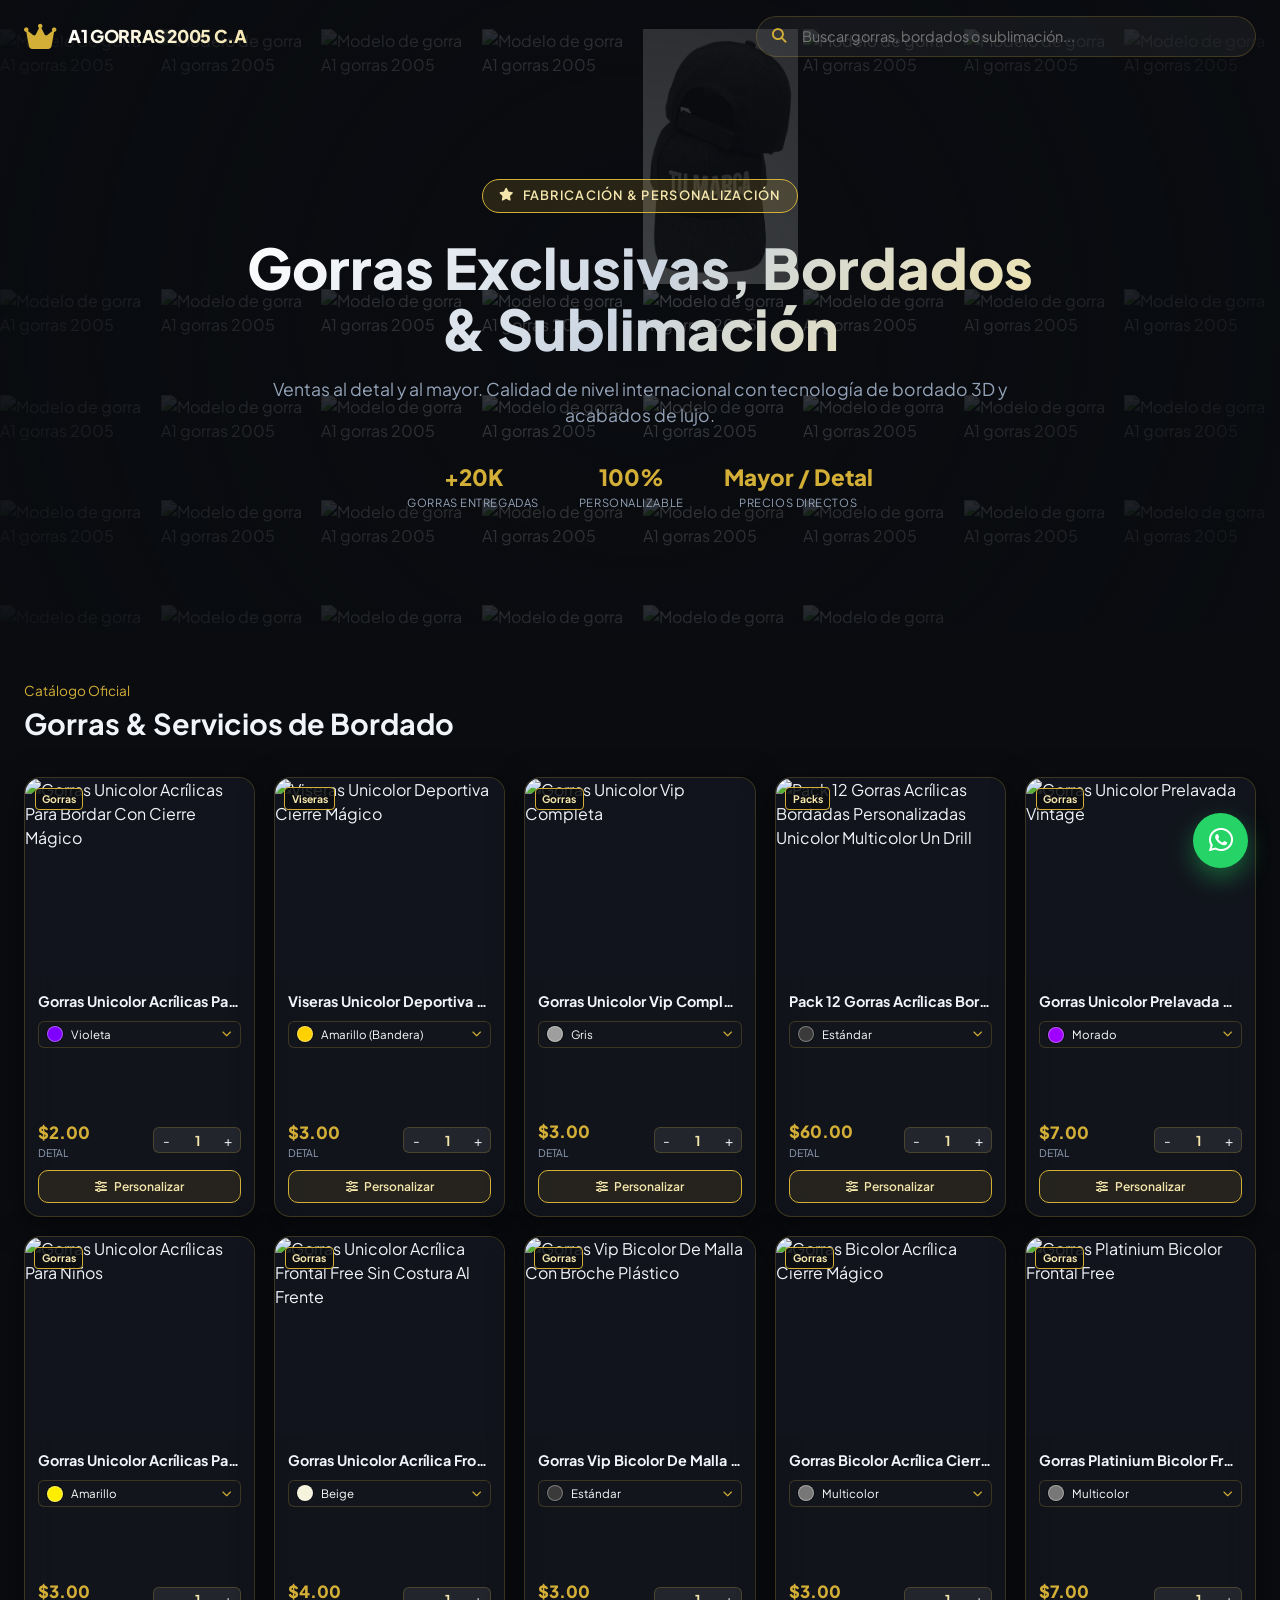
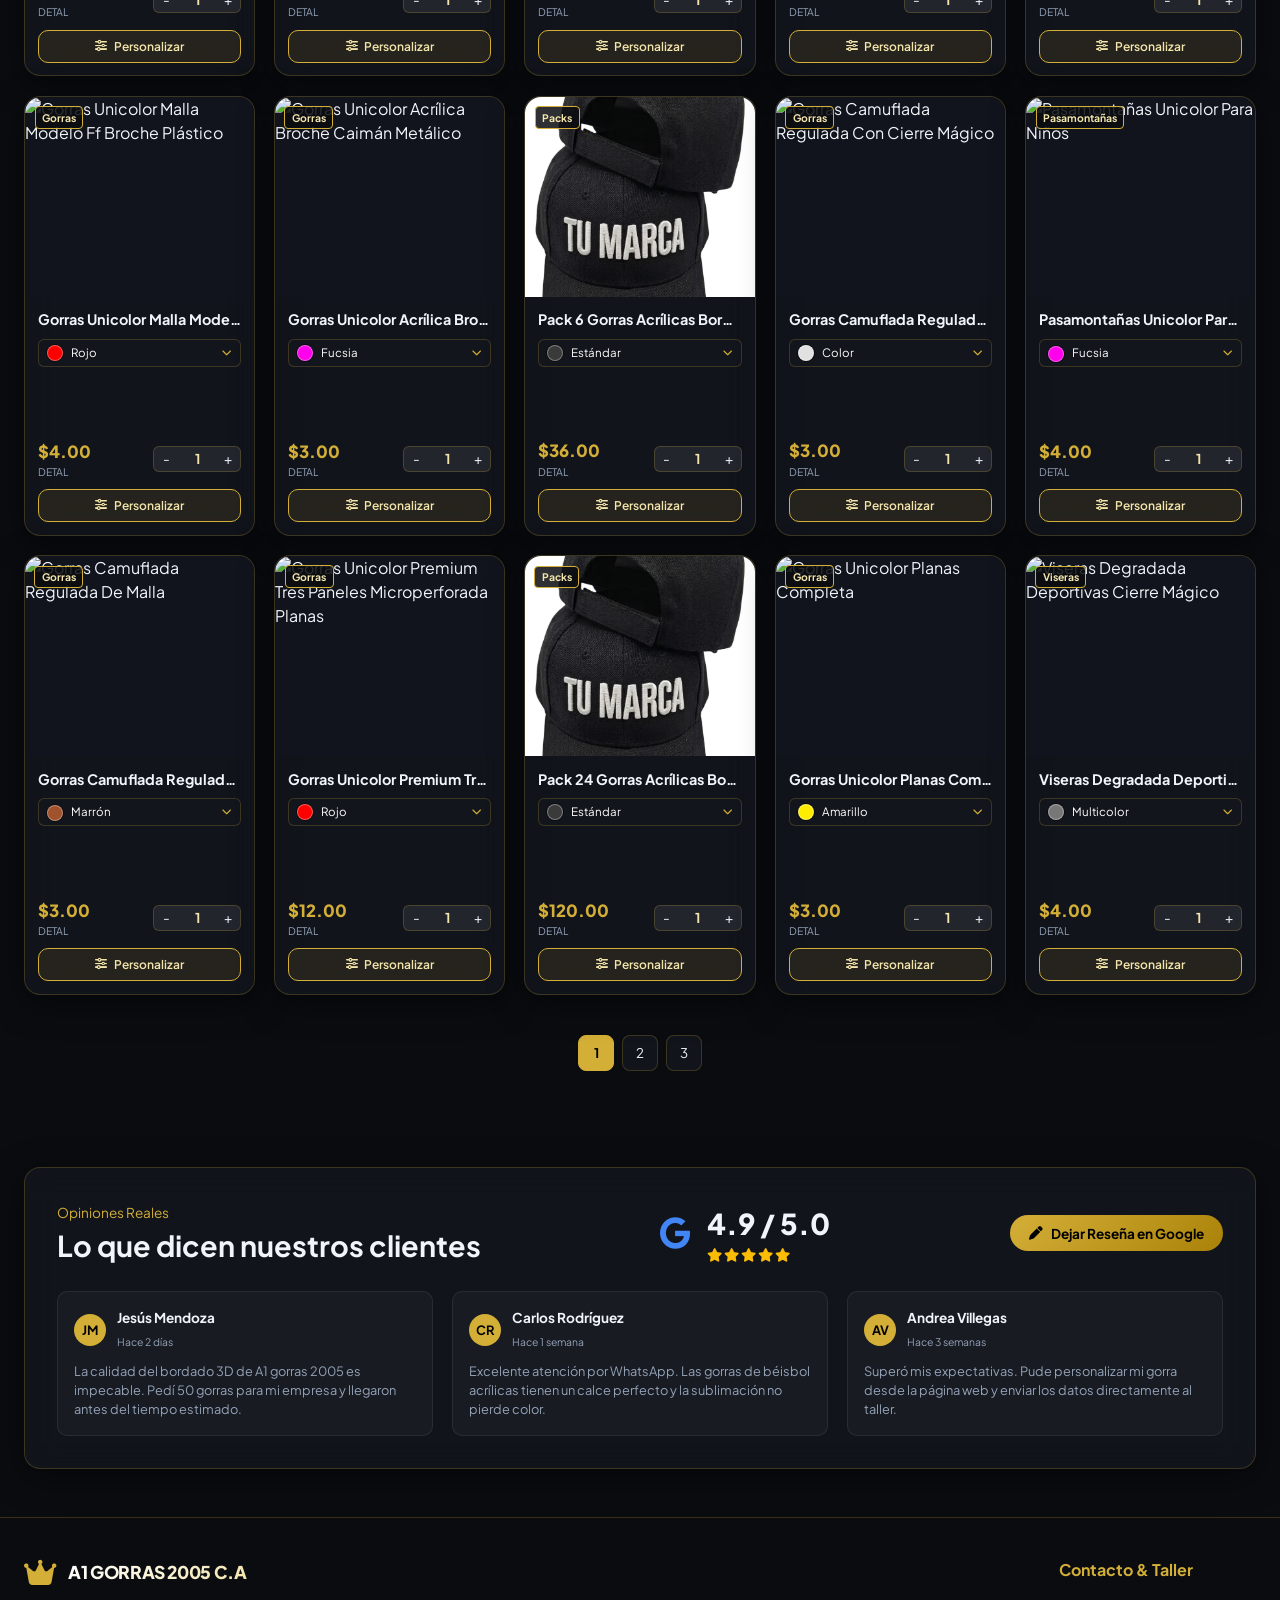
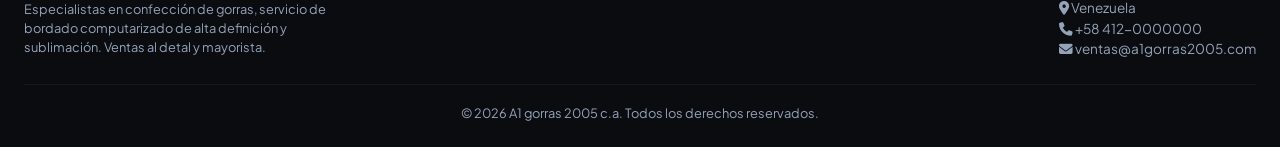
==== commit 34fdf536: "pack gorras" ====
--- a/index.original.html
+++ b/index.original.html
@@ -1862,7 +1862,7 @@
       {
         "name": "Estándar",
         "hex": "#3a3a3a",
-        "image": "https://http2.mlstatic.com/D_NQ_NP_2X_983281-MLV112816855419_062026-F.webp"
+        "image": "productos/ml-pack12-896103.webp"
       }
     ]
   },
@@ -1982,7 +1982,7 @@
       {
         "name": "Estándar",
         "hex": "#3a3a3a",
-        "image": "https://http2.mlstatic.com/D_NQ_NP_2X_636788-MLV112930715519_062026-F.webp"
+        "image": "productos/ml-pack12-896103.webp"
       }
     ]
   },
@@ -2509,7 +2509,7 @@
       {
         "name": "Estándar",
         "hex": "#3a3a3a",
-        "image": "https://http2.mlstatic.com/D_NQ_NP_2X_896103-MLV112812832893_062026-F.webp"
+        "image": "productos/ml-pack12-896103.webp"
       }
     ]
   },
